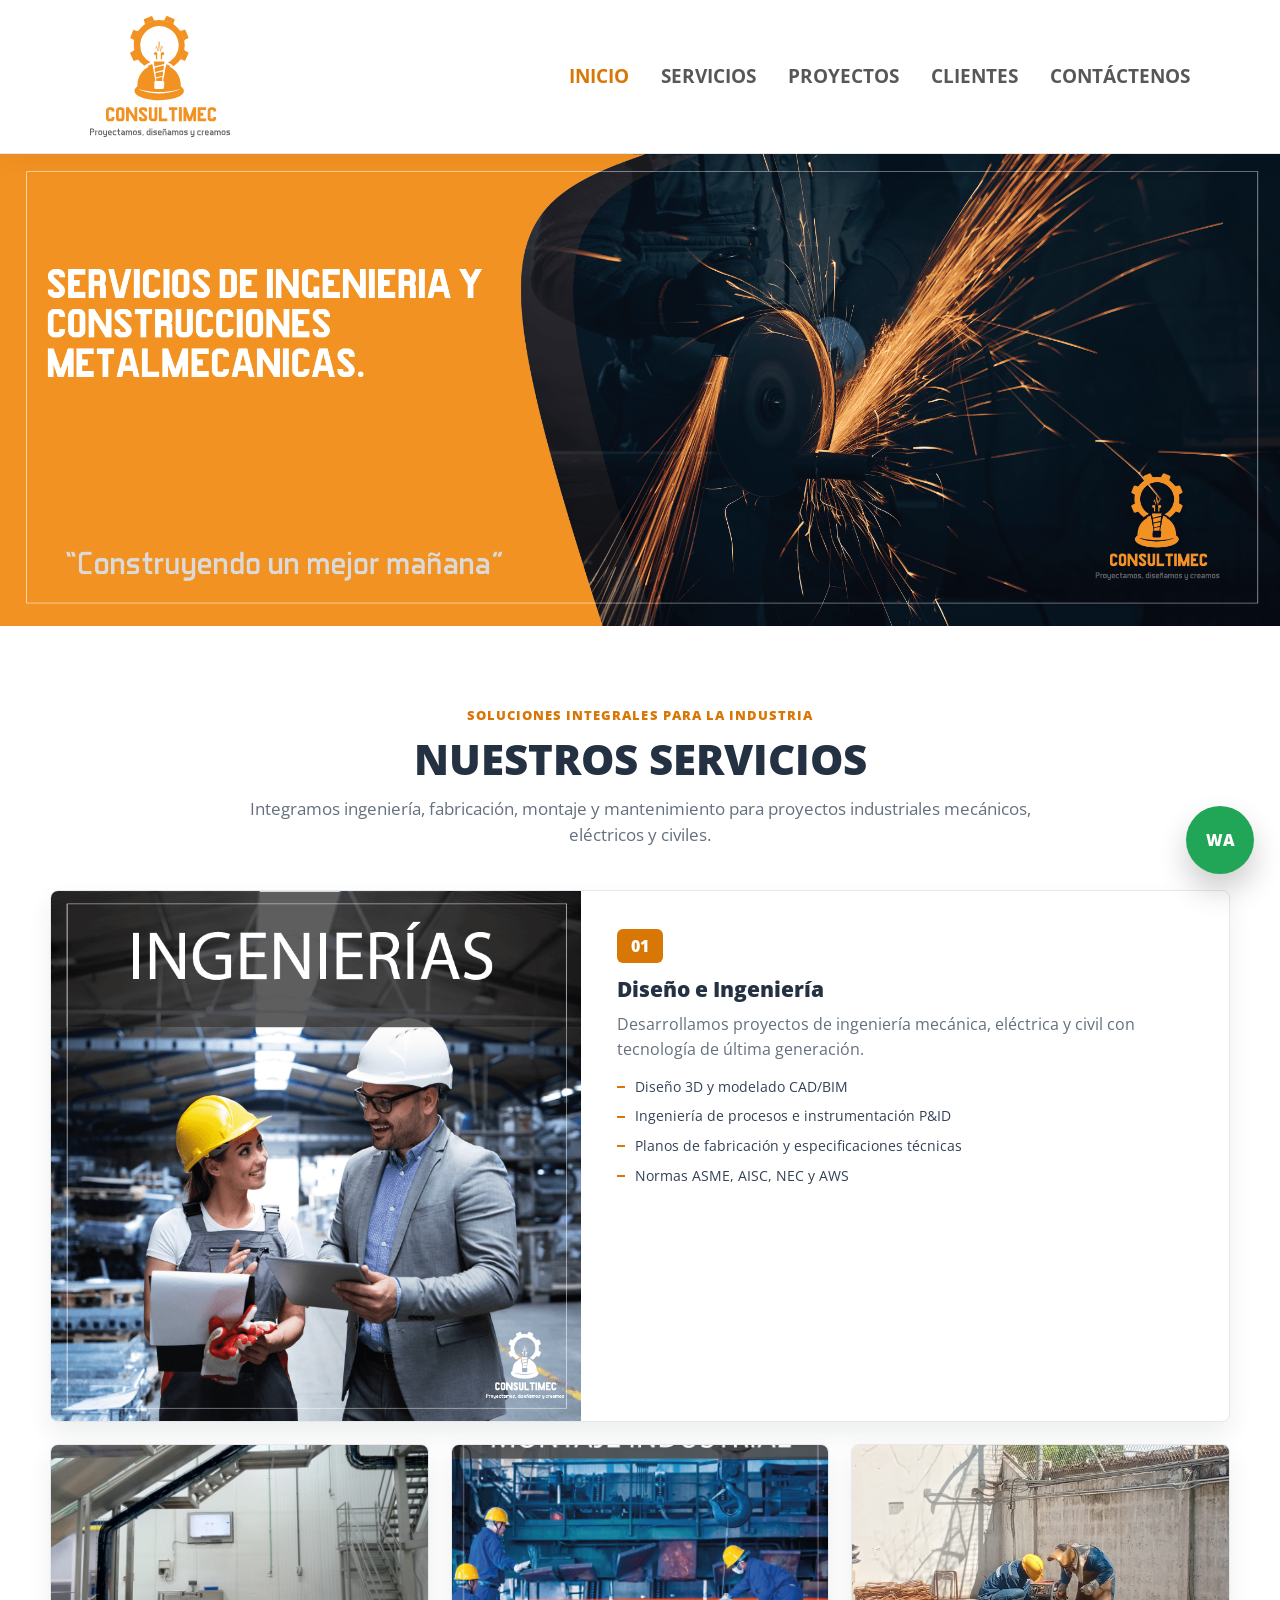
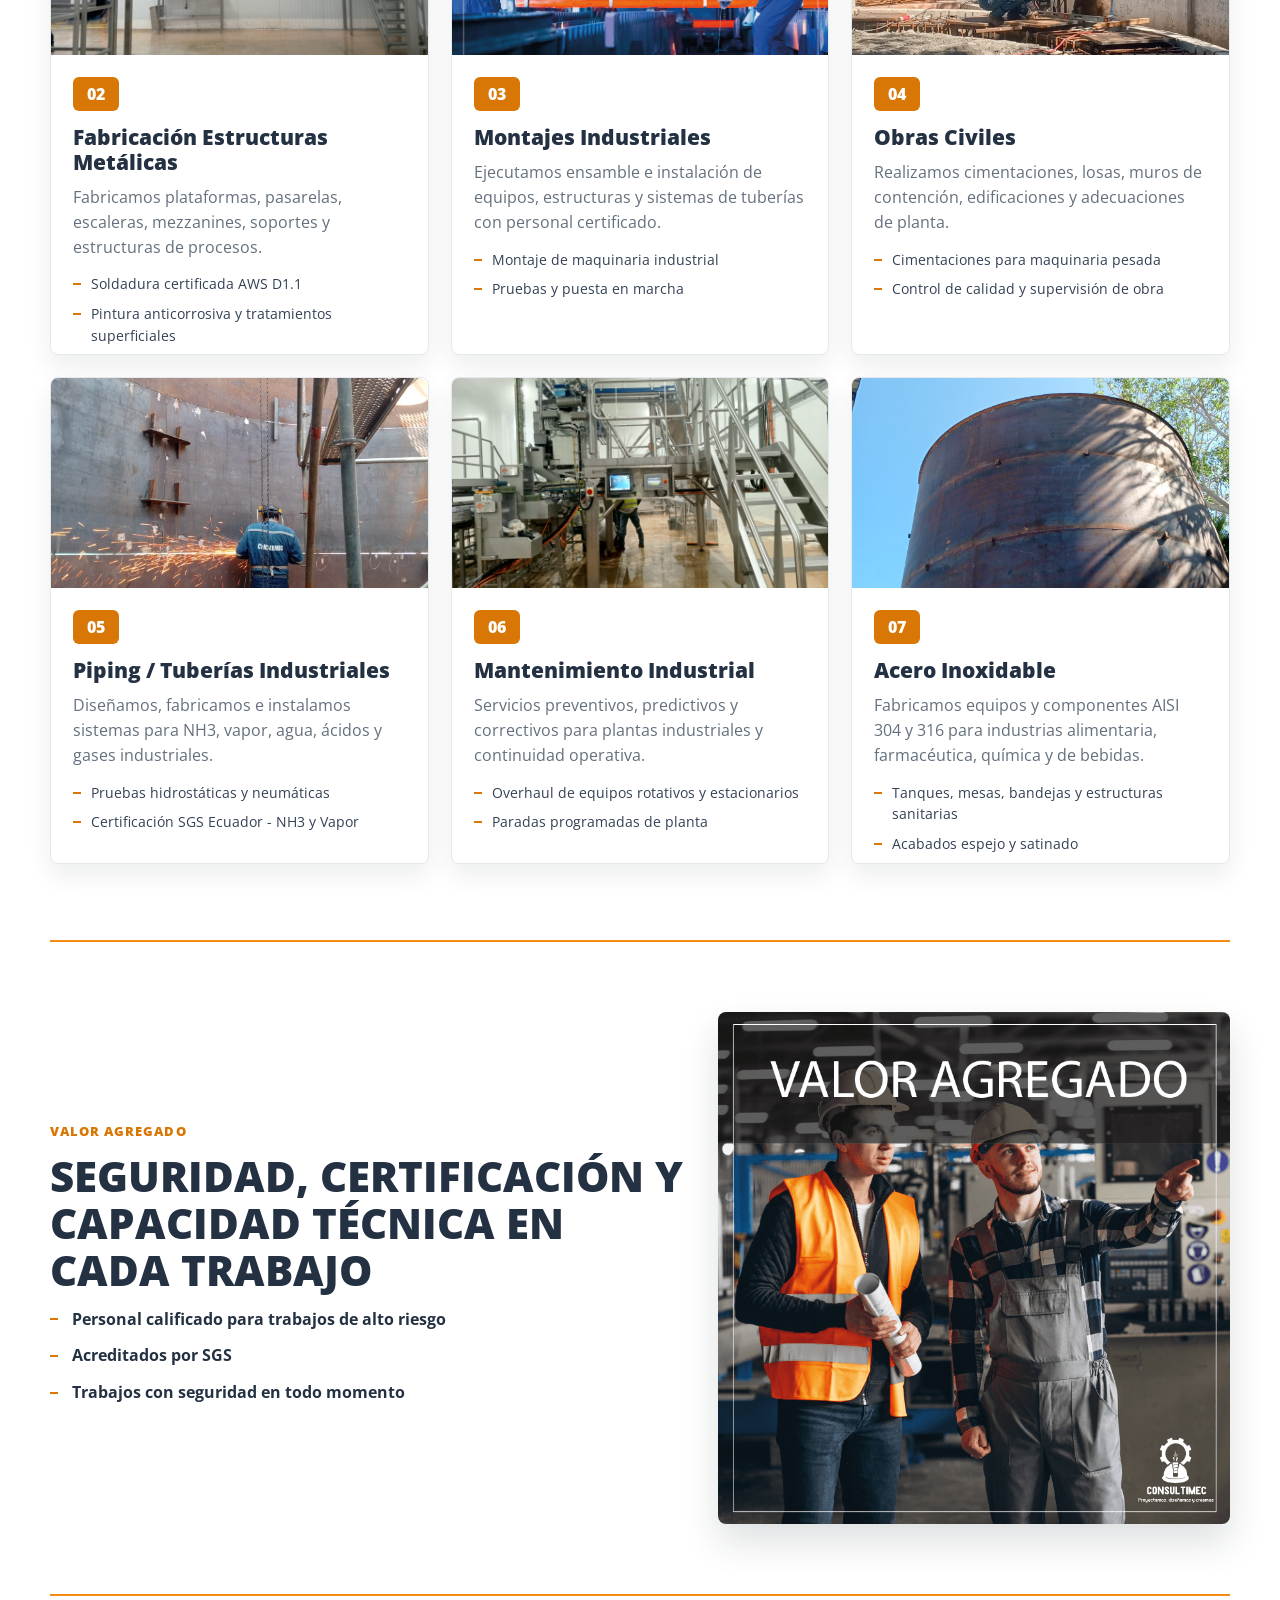
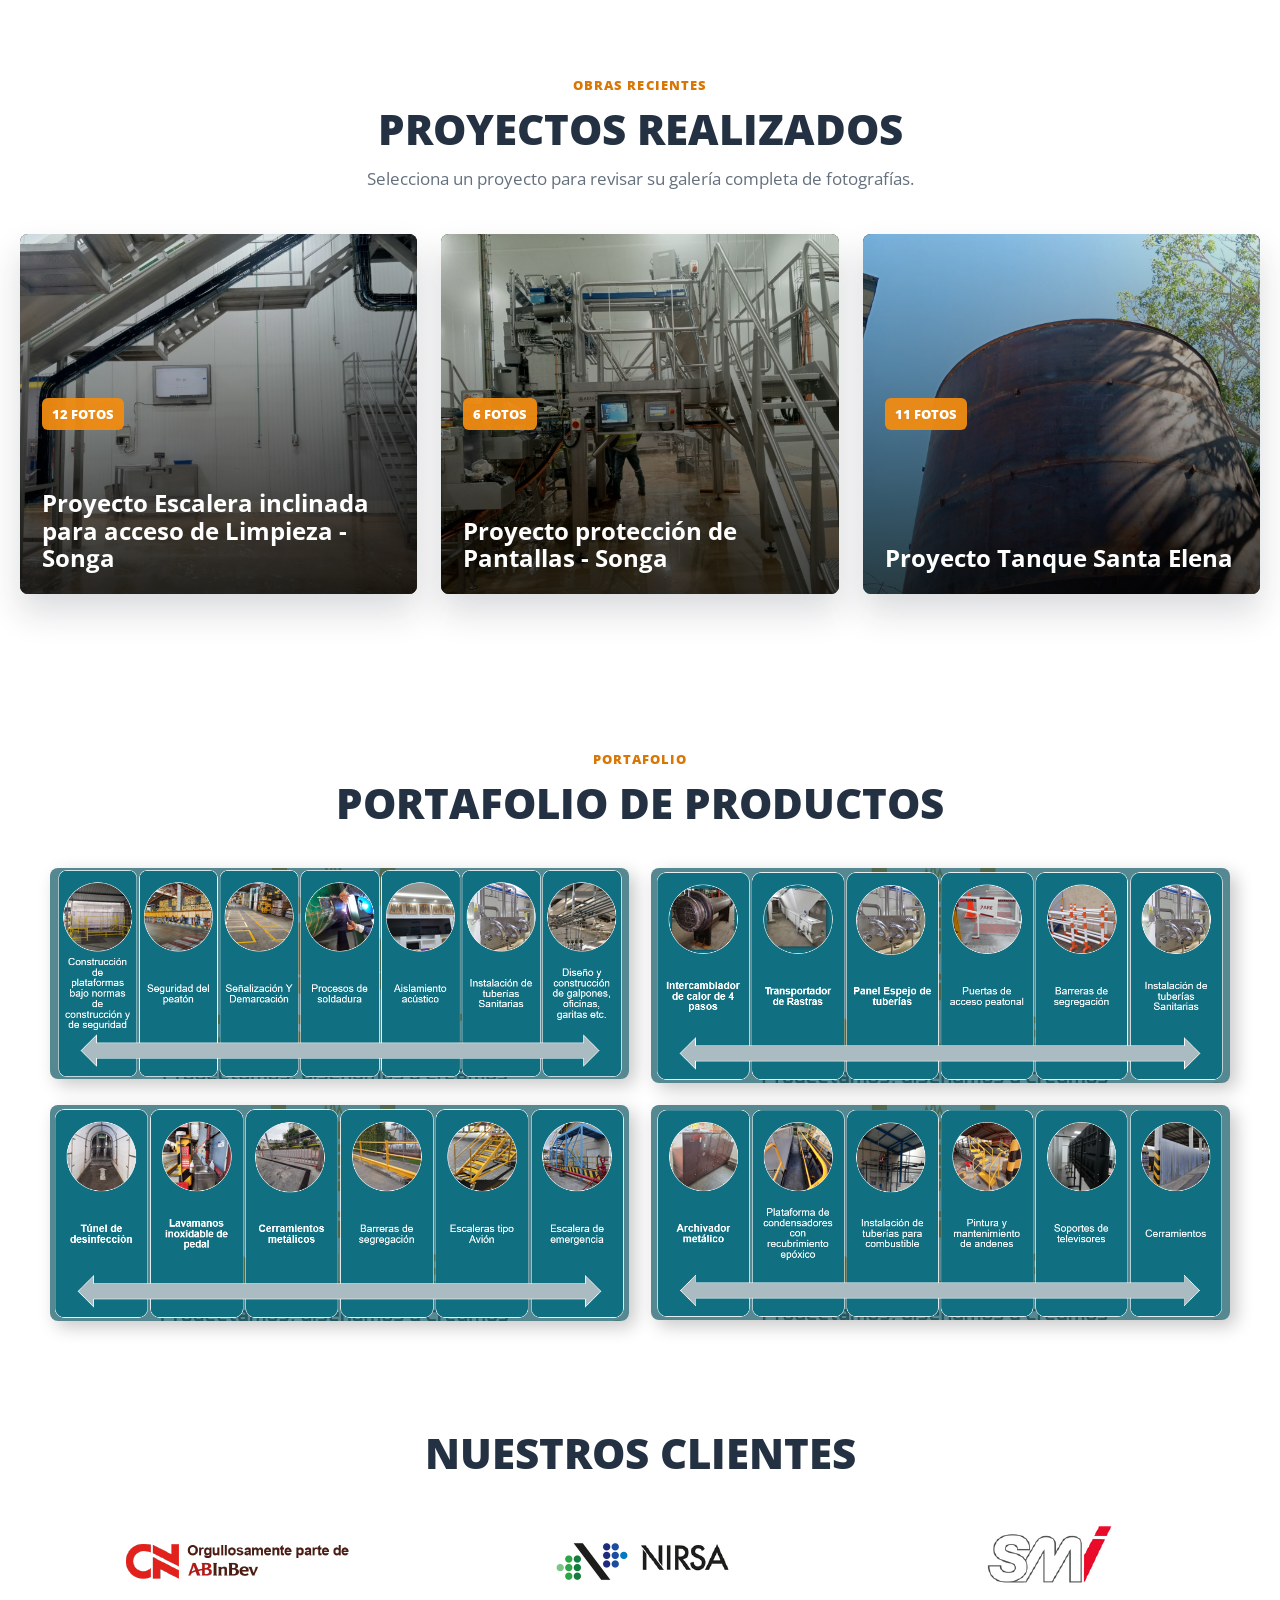
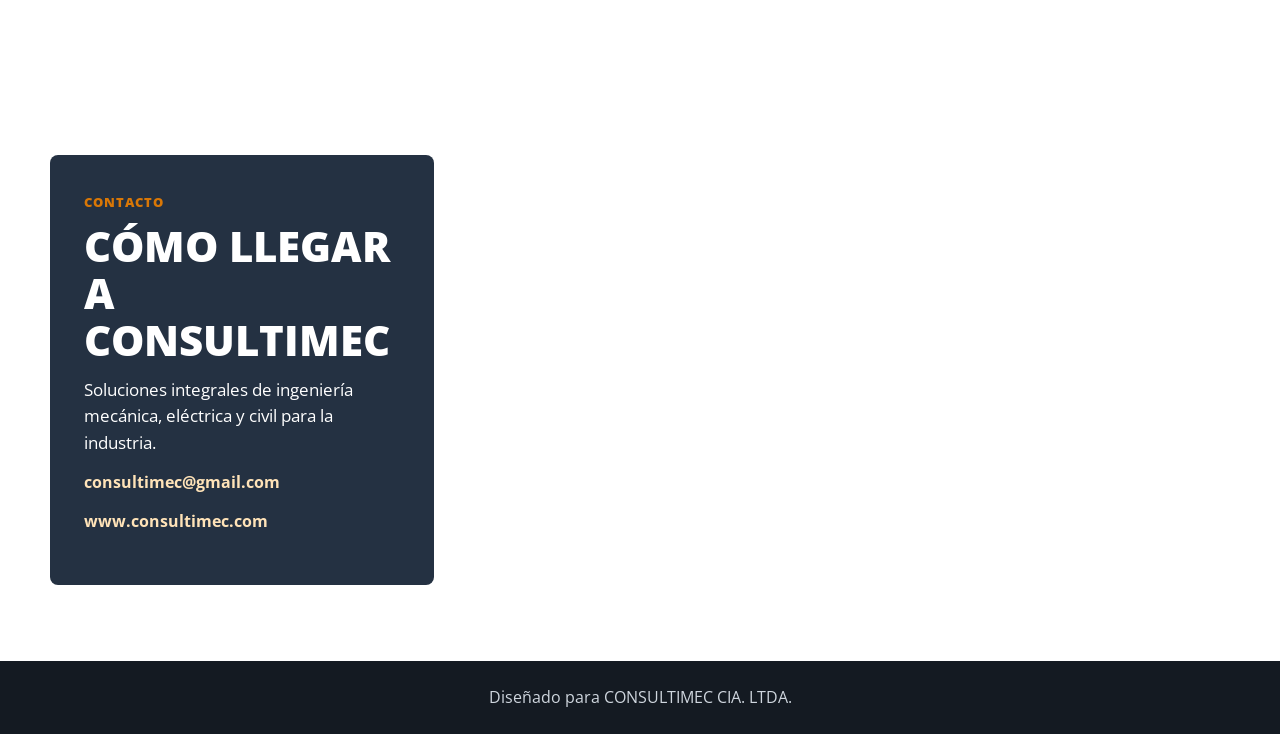
==== index.html @ 3ed25f03 "Add files via upload" ====
<!doctype html>
<html lang="es">
<head>
  <meta charset="utf-8">
  <meta name="viewport" content="width=device-width, initial-scale=1">
  <title>CONSULTIMEC | Servicios de ingeniería y construcciones metalmecánicas</title>
  <meta name="description" content="CONSULTIMEC ofrece soluciones integrales de ingeniería mecánica, eléctrica y civil para la industria.">
  <link rel="icon" href="assets/site/cropped-ISO_Mesa-de-trabajo-1-32x32.png">
  <link rel="preconnect" href="https://fonts.googleapis.com">
  <link rel="preconnect" href="https://fonts.gstatic.com" crossorigin>
  <link href="https://fonts.googleapis.com/css2?family=Open+Sans:wght@400;600;700;800&display=swap" rel="stylesheet">
  <link rel="stylesheet" href="styles.css">
</head>
<body>
  <header class="site-header">
    <a class="brand" href="#inicio" aria-label="CONSULTIMEC inicio">
      <img src="assets/site/LOGO-CONSULTIMEC.svg" alt="CONSULTIMEC">
    </a>
    <button class="menu-toggle" type="button" aria-label="Abrir menu" aria-expanded="false" aria-controls="main-menu">
      <span></span>
      <span></span>
      <span></span>
    </button>
    <nav id="main-menu" class="main-menu" aria-label="Menu principal">
      <a class="active" href="#inicio">Inicio</a>
      <a href="#servicios">Servicios</a>
      <a href="#proyectos">Proyectos</a>
      <a href="#clientes">Clientes</a>
      <a href="#contacto">Contáctenos</a>
    </nav>
  </header>

  <main id="inicio">
    <section class="hero" aria-label="Servicios de ingeniería y construcciones metalmecánicas">
      <img src="assets/site/BANNER-1-CONSULTIMEC_Mesa-de-trabajo-1-min.png" alt="Servicios de ingeniería y construcciones metalmecánicas. Construyendo un mejor mañana.">
    </section>

    <section id="servicios" class="section services-section">
      <div class="section-heading">
        <span class="eyebrow">Soluciones integrales para la industria</span>
        <h1>Nuestros servicios</h1>
        <p>Integramos ingeniería, fabricación, montaje y mantenimiento para proyectos industriales mecánicos, eléctricos y civiles.</p>
      </div>

      <div class="services-grid">
        <article class="service-card featured-service">
          <img src="assets/site/INGENIERIAS_Mesa-de-trabajo-1_Mesa-de-trabajo-1-min.png" alt="Diseño e ingeniería">
          <div>
            <span>01</span>
            <h2>Diseño e Ingeniería</h2>
            <p>Desarrollamos proyectos de ingeniería mecánica, eléctrica y civil con tecnología de última generación.</p>
            <ul>
              <li>Diseño 3D y modelado CAD/BIM</li>
              <li>Ingeniería de procesos e instrumentación P&amp;ID</li>
              <li>Planos de fabricación y especificaciones técnicas</li>
              <li>Normas ASME, AISC, NEC y AWS</li>
            </ul>
          </div>
        </article>

        <article class="service-card">
          <img src="assets/projects/proyecto-escalera-inclinada-para-acceso-de-limpieza-songa/08.jpg" alt="Fabricación de estructuras metálicas">
          <span>02</span>
          <h2>Fabricación Estructuras Metálicas</h2>
          <p>Fabricamos plataformas, pasarelas, escaleras, mezzanines, soportes y estructuras de procesos.</p>
          <ul>
            <li>Soldadura certificada AWS D1.1</li>
            <li>Pintura anticorrosiva y tratamientos superficiales</li>
          </ul>
        </article>

        <article class="service-card">
          <img src="assets/site/FABRICACION-Y-MONTAJE-INDUSTRIAL_Mesa-de-trabajo-1-min.png" alt="Montajes industriales">
          <span>03</span>
          <h2>Montajes Industriales</h2>
          <p>Ejecutamos ensamble e instalación de equipos, estructuras y sistemas de tuberías con personal certificado.</p>
          <ul>
            <li>Montaje de maquinaria industrial</li>
            <li>Pruebas y puesta en marcha</li>
          </ul>
        </article>

        <article class="service-card">
          <img src="assets/projects/proyecto-tanque-santa-elena/02.jpg" alt="Obras civiles industriales">
          <span>04</span>
          <h2>Obras Civiles</h2>
          <p>Realizamos cimentaciones, losas, muros de contención, edificaciones y adecuaciones de planta.</p>
          <ul>
            <li>Cimentaciones para maquinaria pesada</li>
            <li>Control de calidad y supervisión de obra</li>
          </ul>
        </article>

        <article class="service-card">
          <img src="assets/projects/proyecto-tanque-santa-elena/11.jpg" alt="Piping y tuberías industriales">
          <span>05</span>
          <h2>Piping / Tuberías Industriales</h2>
          <p>Diseñamos, fabricamos e instalamos sistemas para NH3, vapor, agua, ácidos y gases industriales.</p>
          <ul>
            <li>Pruebas hidrostáticas y neumáticas</li>
            <li>Certificación SGS Ecuador - NH3 y Vapor</li>
          </ul>
        </article>

        <article class="service-card">
          <img src="assets/projects/proyecto-proteccion-de-pantallas-songa/05.jpg" alt="Mantenimiento industrial">
          <span>06</span>
          <h2>Mantenimiento Industrial</h2>
          <p>Servicios preventivos, predictivos y correctivos para plantas industriales y continuidad operativa.</p>
          <ul>
            <li>Overhaul de equipos rotativos y estacionarios</li>
            <li>Paradas programadas de planta</li>
          </ul>
        </article>

        <article class="service-card">
          <img src="assets/projects/proyecto-tanque-santa-elena/10.jpg" alt="Acero inoxidable industrial">
          <span>07</span>
          <h2>Acero Inoxidable</h2>
          <p>Fabricamos equipos y componentes AISI 304 y 316 para industrias alimentaria, farmacéutica, química y de bebidas.</p>
          <ul>
            <li>Tanques, mesas, bandejas y estructuras sanitarias</li>
            <li>Acabados espejo y satinado</li>
          </ul>
        </article>
      </div>
    </section>

    <section class="value-band">
      <div class="value-copy">
        <span class="eyebrow">Valor agregado</span>
        <h2>Seguridad, certificación y capacidad técnica en cada trabajo</h2>
        <ul>
          <li>Personal calificado para trabajos de alto riesgo</li>
          <li>Acreditados por SGS</li>
          <li>Trabajos con seguridad en todo momento</li>
        </ul>
      </div>
      <img src="assets/site/VALOR-AGREGADO_Mesa-de-trabajo-1-min.png" alt="Valor agregado CONSULTIMEC">
    </section>

    <section id="proyectos" class="section projects-section">
      <div class="section-heading">
        <span class="eyebrow">Obras recientes</span>
        <h2>Proyectos realizados</h2>
        <p>Selecciona un proyecto para revisar su galería completa de fotografías.</p>
      </div>

      <div class="projects-grid">
        <button class="project-card" type="button" data-project="0">
          <img src="assets/projects/proyecto-escalera-inclinada-para-acceso-de-limpieza-songa/08.jpg" alt="Proyecto Escalera inclinada para acceso de Limpieza - Songa">
          <span>12 fotos</span>
          <strong>Proyecto Escalera inclinada para acceso de Limpieza - Songa</strong>
        </button>
        <button class="project-card" type="button" data-project="1">
          <img src="assets/projects/proyecto-proteccion-de-pantallas-songa/05.jpg" alt="Proyecto protección de Pantallas - Songa">
          <span>6 fotos</span>
          <strong>Proyecto protección de Pantallas - Songa</strong>
        </button>
        <button class="project-card" type="button" data-project="2">
          <img src="assets/projects/proyecto-tanque-santa-elena/10.jpg" alt="Proyecto Tanque Santa Elena">
          <span>11 fotos</span>
          <strong>Proyecto Tanque Santa Elena</strong>
        </button>
      </div>
    </section>

    <section class="section portfolio-section">
      <div class="section-heading">
        <span class="eyebrow">Portafolio</span>
        <h2>Portafolio de productos</h2>
      </div>
      <div class="portfolio-grid">
        <img src="assets/site/PORTAFOLIO-1.png" alt="Portafolio de productos CONSULTIMEC 1">
        <img src="assets/site/PORTAFOLIO-2.png" alt="Portafolio de productos CONSULTIMEC 2">
        <img src="assets/site/PORTAFOLIO-3.png" alt="Portafolio de productos CONSULTIMEC 3">
        <img src="assets/site/PORTAFOLIO-4.png" alt="Portafolio de productos CONSULTIMEC 4">
      </div>
    </section>

    <section id="clientes" class="section clients-section">
      <div class="section-heading">
        <h2>Nuestros clientes</h2>
      </div>
      <div class="client-logos">
        <img src="assets/site/LOGO-CN_Mesa-de-trabajo-1.png" alt="Cervecería Nacional">
        <img src="assets/site/NIRSA_Mesa-de-trabajo-1.png" alt="NIRSA">
        <img src="assets/site/SM_Mesa-de-trabajo-1.png" alt="SMI">
      </div>
    </section>

    <section id="contacto" class="section contact-section">
      <div class="contact-copy">
        <span class="eyebrow">Contacto</span>
        <h2>Cómo llegar a CONSULTIMEC</h2>
        <p>Soluciones integrales de ingeniería mecánica, eléctrica y civil para la industria.</p>
        <a class="contact-link" href="mailto:consultimec@gmail.com">consultimec@gmail.com</a>
        <a class="contact-link" href="https://www.consultimec.com/">www.consultimec.com</a>
      </div>
      <iframe title="Ubicación de Consultimec" src="https://www.google.com/maps/embed?pb=!1m18!1m12!1m3!1d3987.054519571771!2d-79.60338318547431!3d-2.1327478377361855!2m3!1f0!2f0!3f0!3m2!1i1024!2i768!4f13.1!3m3!1m2!1s0x902d47a11564642d%3A0xa283aa83a86d9e23!2sConsultimec%20Cia.%20Ltda.!5e0!3m2!1ses-419!2sec!4v1624473456825!5m2!1ses-419!2sec" loading="lazy" referrerpolicy="no-referrer-when-downgrade"></iframe>
    </section>
  </main>

  <footer class="site-footer">
    <p>Diseñado para CONSULTIMEC CIA. LTDA.</p>
  </footer>

  <a class="whatsapp" href="https://wa.me/" aria-label="Contactar por WhatsApp">WA</a>

  <dialog class="gallery-dialog" aria-label="Galería de proyecto">
    <button class="dialog-close" type="button" aria-label="Cerrar galería">Cerrar</button>
    <div class="dialog-body">
      <div class="gallery-main">
        <button class="gallery-nav prev" type="button" aria-label="Foto anterior">Anterior</button>
        <img id="gallery-image" src="" alt="">
        <button class="gallery-nav next" type="button" aria-label="Foto siguiente">Siguiente</button>
      </div>
      <div class="gallery-info">
        <h2 id="gallery-title"></h2>
        <p id="gallery-count"></p>
        <div id="gallery-thumbs" class="gallery-thumbs"></div>
      </div>
    </div>
  </dialog>

  <script src="script.js"></script>
</body>
</html>
---- styles.css ----
:root {
  --orange: #f28c12;
  --orange-dark: #d97706;
  --ink: #17202a;
  --muted: #64707d;
  --line: #e6e8eb;
  --soft: #f6f7f8;
  --green: #20855a;
  --white: #ffffff;
}

* {
  box-sizing: border-box;
}

html {
  scroll-behavior: smooth;
}

body {
  margin: 0;
  color: var(--ink);
  background: var(--white);
  font-family: "Open Sans", Arial, sans-serif;
  line-height: 1.55;
  overflow-x: hidden;
}

img {
  display: block;
  max-width: 100%;
}

a {
  color: inherit;
  text-decoration: none;
}

button {
  font: inherit;
}

.site-header {
  position: sticky;
  top: 0;
  z-index: 20;
  display: flex;
  align-items: center;
  justify-content: space-between;
  gap: 28px;
  min-height: 132px;
  padding: 16px clamp(20px, 7vw, 150px);
  background: rgba(255, 255, 255, 0.96);
  border-bottom: 1px solid var(--line);
  box-shadow: 0 8px 24px rgba(23, 32, 42, 0.04);
}

.brand img {
  width: 140px;
}

.main-menu {
  display: flex;
  align-items: center;
  gap: clamp(18px, 2.5vw, 42px);
  color: rgba(0, 0, 0, 0.66);
  font-size: 19px;
  font-weight: 700;
  text-transform: uppercase;
}

.main-menu a {
  white-space: nowrap;
  transition: color 160ms ease;
}

.main-menu a:hover,
.main-menu a.active {
  color: var(--orange-dark);
}

.menu-toggle {
  display: none;
  align-items: center;
  justify-content: center;
  gap: 4px;
  width: 44px;
  height: 40px;
  border: 1px solid var(--line);
  background: var(--white);
  color: var(--ink);
  padding: 0;
  border-radius: 6px;
}

.menu-toggle span {
  display: block;
  width: 20px;
  height: 2px;
  background: var(--ink);
}

.menu-toggle {
  flex-direction: column;
}

.hero {
  width: 100%;
  background: var(--orange);
}

.hero img {
  width: 100%;
  min-height: 360px;
  object-fit: cover;
  object-position: center;
}

.section {
  width: min(1180px, calc(100% - 40px));
  margin: 0 auto;
  padding: 76px 0;
}

.section-heading {
  max-width: 820px;
  margin: 0 auto 42px;
  text-align: center;
}

.eyebrow {
  display: inline-block;
  max-width: 100%;
  margin-bottom: 10px;
  color: var(--orange-dark);
  font-size: 13px;
  font-weight: 800;
  letter-spacing: 0.08em;
  text-transform: uppercase;
}

h1,
h2,
h3,
p {
  margin-top: 0;
}

h1,
.section-heading h2,
.value-copy h2,
.contact-copy h2 {
  margin-bottom: 14px;
  color: #243142;
  font-size: clamp(30px, 4vw, 42px);
  line-height: 1.12;
  font-weight: 800;
  text-transform: uppercase;
}

.section-heading p,
.contact-copy p {
  margin-bottom: 0;
  color: var(--muted);
  font-size: 17px;
}

.services-grid {
  display: grid;
  grid-template-columns: repeat(3, minmax(0, 1fr));
  gap: 22px;
}

.service-card {
  overflow: hidden;
  min-height: 100%;
  background: var(--white);
  border: 1px solid var(--line);
  border-radius: 8px;
  box-shadow: 0 12px 24px rgba(23, 32, 42, 0.08);
}

.service-card img {
  width: 100%;
  height: 210px;
  object-fit: cover;
}

.service-card > span,
.featured-service span {
  display: inline-flex;
  align-items: center;
  justify-content: center;
  width: 46px;
  height: 34px;
  margin: 22px 22px 0;
  color: var(--white);
  background: var(--orange-dark);
  border-radius: 6px;
  font-weight: 800;
}

.service-card h2 {
  margin: 14px 22px 10px;
  color: #243142;
  font-size: 21px;
  line-height: 1.18;
  font-weight: 800;
}

.service-card p {
  margin: 0 22px 14px;
  color: var(--muted);
}

.service-card ul,
.value-copy ul {
  margin: 0;
  padding: 0;
  list-style: none;
}

.service-card li {
  position: relative;
  margin: 0 22px 8px;
  padding-left: 18px;
  color: #334155;
  font-size: 14px;
}

.service-card li::before,
.value-copy li::before {
  content: "";
  position: absolute;
  left: 0;
  top: 0.72em;
  width: 8px;
  height: 2px;
  background: var(--orange-dark);
}

.featured-service {
  grid-column: span 3;
  display: grid;
  grid-template-columns: 0.9fr 1.1fr;
  align-items: stretch;
}

.featured-service img {
  height: 100%;
  min-height: 360px;
}

.featured-service div {
  padding: 16px 14px 22px;
}

.value-band {
  display: grid;
  grid-template-columns: minmax(0, 0.9fr) minmax(320px, 0.72fr);
  gap: 28px;
  align-items: center;
  width: min(1180px, calc(100% - 40px));
  margin: 0 auto;
  padding: 70px 0;
  border-top: 2px solid var(--orange);
  border-bottom: 2px solid var(--orange);
}

.value-copy {
  padding: 28px 0;
}

.value-copy li {
  position: relative;
  margin-bottom: 12px;
  padding-left: 22px;
  color: #243142;
  font-weight: 700;
}

.value-band img {
  border-radius: 8px;
  box-shadow: 0 18px 36px rgba(23, 32, 42, 0.14);
}

.projects-section {
  width: min(1240px, calc(100% - 40px));
}

.projects-grid {
  display: grid;
  grid-template-columns: repeat(3, minmax(0, 1fr));
  gap: 24px;
}

.project-card {
  position: relative;
  overflow: hidden;
  min-height: 360px;
  padding: 0;
  border: 0;
  border-radius: 8px;
  background: #111827;
  color: var(--white);
  cursor: pointer;
  text-align: left;
  box-shadow: 0 18px 34px rgba(23, 32, 42, 0.16);
}

.project-card img {
  position: absolute;
  inset: 0;
  width: 100%;
  height: 100%;
  object-fit: cover;
  transition: transform 220ms ease;
}

.project-card::after {
  content: "";
  position: absolute;
  inset: 0;
  background: linear-gradient(180deg, rgba(0, 0, 0, 0.1), rgba(0, 0, 0, 0.75));
}

.project-card span,
.project-card strong {
  position: relative;
  z-index: 1;
  display: block;
}

.project-card span {
  width: max-content;
  margin: 22px;
  padding: 6px 10px;
  background: rgba(242, 140, 18, 0.94);
  border-radius: 6px;
  font-size: 13px;
  font-weight: 800;
  text-transform: uppercase;
}

.project-card strong {
  position: absolute;
  right: 22px;
  bottom: 22px;
  left: 22px;
  font-size: 24px;
  line-height: 1.16;
}

.project-card:hover img {
  transform: scale(1.04);
}

.portfolio-grid {
  display: grid;
  grid-template-columns: repeat(2, minmax(0, 1fr));
  gap: 22px;
}

.portfolio-grid img {
  width: 100%;
  border-radius: 8px;
  box-shadow: 6px 6px 18px rgba(0, 0, 0, 0.22);
}

.clients-section {
  padding-top: 32px;
}

.client-logos {
  display: grid;
  grid-template-columns: repeat(3, minmax(0, 1fr));
  gap: 28px;
  align-items: center;
}

.client-logos img {
  max-height: 86px;
  margin: 0 auto;
  object-fit: contain;
}

.contact-section {
  display: grid;
  grid-template-columns: minmax(280px, 0.5fr) minmax(0, 1fr);
  gap: 28px;
  align-items: stretch;
}

.contact-copy {
  padding: 34px;
  color: var(--white);
  background: #243142;
  border-radius: 8px;
}

.contact-copy h2,
.contact-copy p {
  color: var(--white);
}

.contact-link {
  display: block;
  margin-top: 14px;
  color: #ffe3b8;
  font-weight: 700;
}

.contact-section iframe {
  width: 100%;
  min-height: 430px;
  border: 0;
  border-radius: 8px;
}

.site-footer {
  padding: 24px 20px;
  color: #cfd6de;
  background: #141a22;
  text-align: center;
}

.site-footer p {
  margin: 0;
}

.whatsapp {
  position: fixed;
  right: 26px;
  bottom: 26px;
  z-index: 18;
  display: grid;
  place-items: center;
  width: 68px;
  height: 68px;
  color: var(--white);
  background: #21a657;
  border-radius: 50%;
  box-shadow: 0 16px 30px rgba(0, 0, 0, 0.2);
  font-weight: 800;
}

.gallery-dialog {
  width: min(1120px, calc(100% - 32px));
  max-height: calc(100% - 32px);
  padding: 0;
  border: 0;
  border-radius: 8px;
  background: var(--white);
  box-shadow: 0 30px 80px rgba(0, 0, 0, 0.45);
}

.gallery-dialog::backdrop {
  background: rgba(14, 20, 28, 0.78);
}

.dialog-close {
  position: absolute;
  top: 14px;
  right: 14px;
  z-index: 3;
  border: 0;
  border-radius: 6px;
  padding: 9px 12px;
  background: rgba(255, 255, 255, 0.92);
  color: var(--ink);
  cursor: pointer;
  font-weight: 800;
}

.dialog-body {
  display: grid;
  grid-template-columns: minmax(0, 1fr) 300px;
  min-height: 640px;
}

.gallery-main {
  position: relative;
  display: grid;
  place-items: center;
  background: #0d1218;
}

.gallery-main img {
  max-height: 78vh;
  width: 100%;
  object-fit: contain;
}

.gallery-nav {
  position: absolute;
  top: 50%;
  transform: translateY(-50%);
  z-index: 2;
  border: 0;
  border-radius: 6px;
  padding: 10px 12px;
  background: rgba(255, 255, 255, 0.9);
  color: var(--ink);
  cursor: pointer;
  font-weight: 800;
}

.gallery-nav.prev {
  left: 14px;
}

.gallery-nav.next {
  right: 14px;
}

.gallery-info {
  overflow: auto;
  padding: 30px 22px;
}

.gallery-info h2 {
  margin-bottom: 8px;
  color: #243142;
  font-size: 24px;
  line-height: 1.18;
}

.gallery-info p {
  color: var(--muted);
  font-weight: 700;
}

.gallery-thumbs {
  display: grid;
  grid-template-columns: repeat(3, 1fr);
  gap: 8px;
}

.gallery-thumbs button {
  overflow: hidden;
  padding: 0;
  border: 2px solid transparent;
  border-radius: 6px;
  background: transparent;
  cursor: pointer;
}

.gallery-thumbs button.active {
  border-color: var(--orange-dark);
}

.gallery-thumbs img {
  width: 100%;
  aspect-ratio: 1;
  object-fit: cover;
}

@media (max-width: 980px) {
  .site-header {
    min-height: auto;
    padding: 14px 20px;
  }

  .brand img {
    width: 112px;
  }

  .menu-toggle {
    display: inline-flex;
  }

  .main-menu {
    position: absolute;
    top: 100%;
    right: 20px;
    left: 20px;
    display: none;
    flex-direction: column;
    align-items: stretch;
    gap: 0;
    padding: 10px;
    background: var(--white);
    border: 1px solid var(--line);
    border-radius: 8px;
    box-shadow: 0 18px 34px rgba(23, 32, 42, 0.14);
  }

  .main-menu.open {
    display: flex;
  }

  .main-menu a {
    padding: 12px;
  }

  .hero img {
    min-height: 280px;
  }

  .services-grid,
  .projects-grid,
  .portfolio-grid,
  .contact-section,
  .value-band,
  .dialog-body {
    grid-template-columns: 1fr;
  }

  .featured-service {
    grid-column: span 1;
    grid-template-columns: 1fr;
  }

  .featured-service img {
    min-height: 250px;
  }

  .dialog-body {
    min-height: 0;
  }
}

@media (max-width: 640px) {
  .section {
    width: min(100% - 28px, 1180px);
    padding: 52px 0;
  }

  .hero img {
    min-height: 220px;
    object-position: left center;
  }

  .eyebrow {
    font-size: 12px;
    line-height: 1.35;
    letter-spacing: 0.04em;
  }

  h1,
  .section-heading h2,
  .value-copy h2,
  .contact-copy h2 {
    font-size: 27px;
    overflow-wrap: break-word;
  }

  .section-heading p,
  .contact-copy p {
    font-size: 16px;
  }

  .services-grid {
    gap: 18px;
  }

  .project-card {
    min-height: 310px;
  }

  .client-logos {
    grid-template-columns: 1fr;
  }

  .gallery-info {
    padding: 22px 16px;
  }

  .gallery-thumbs {
    grid-template-columns: repeat(4, 1fr);
  }

  .whatsapp {
    width: 58px;
    height: 58px;
    right: 18px;
    bottom: 18px;
  }
}
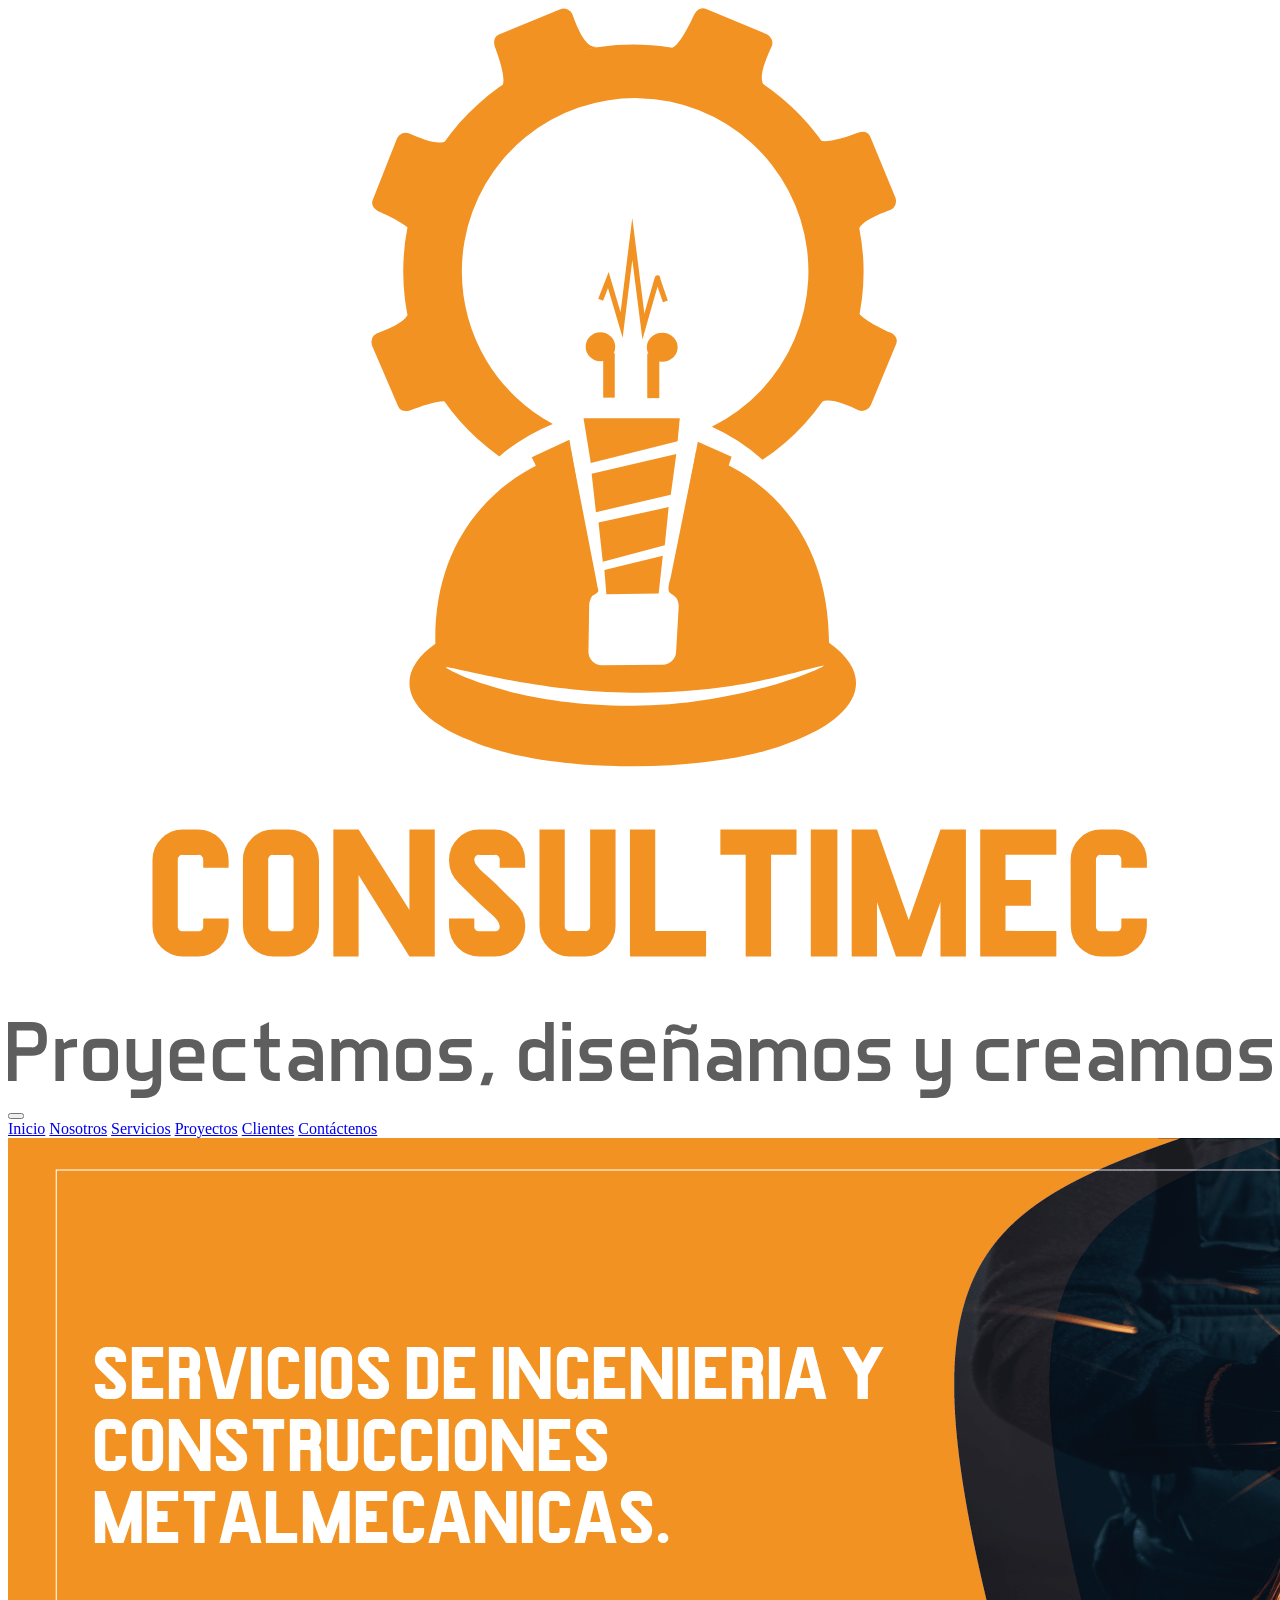
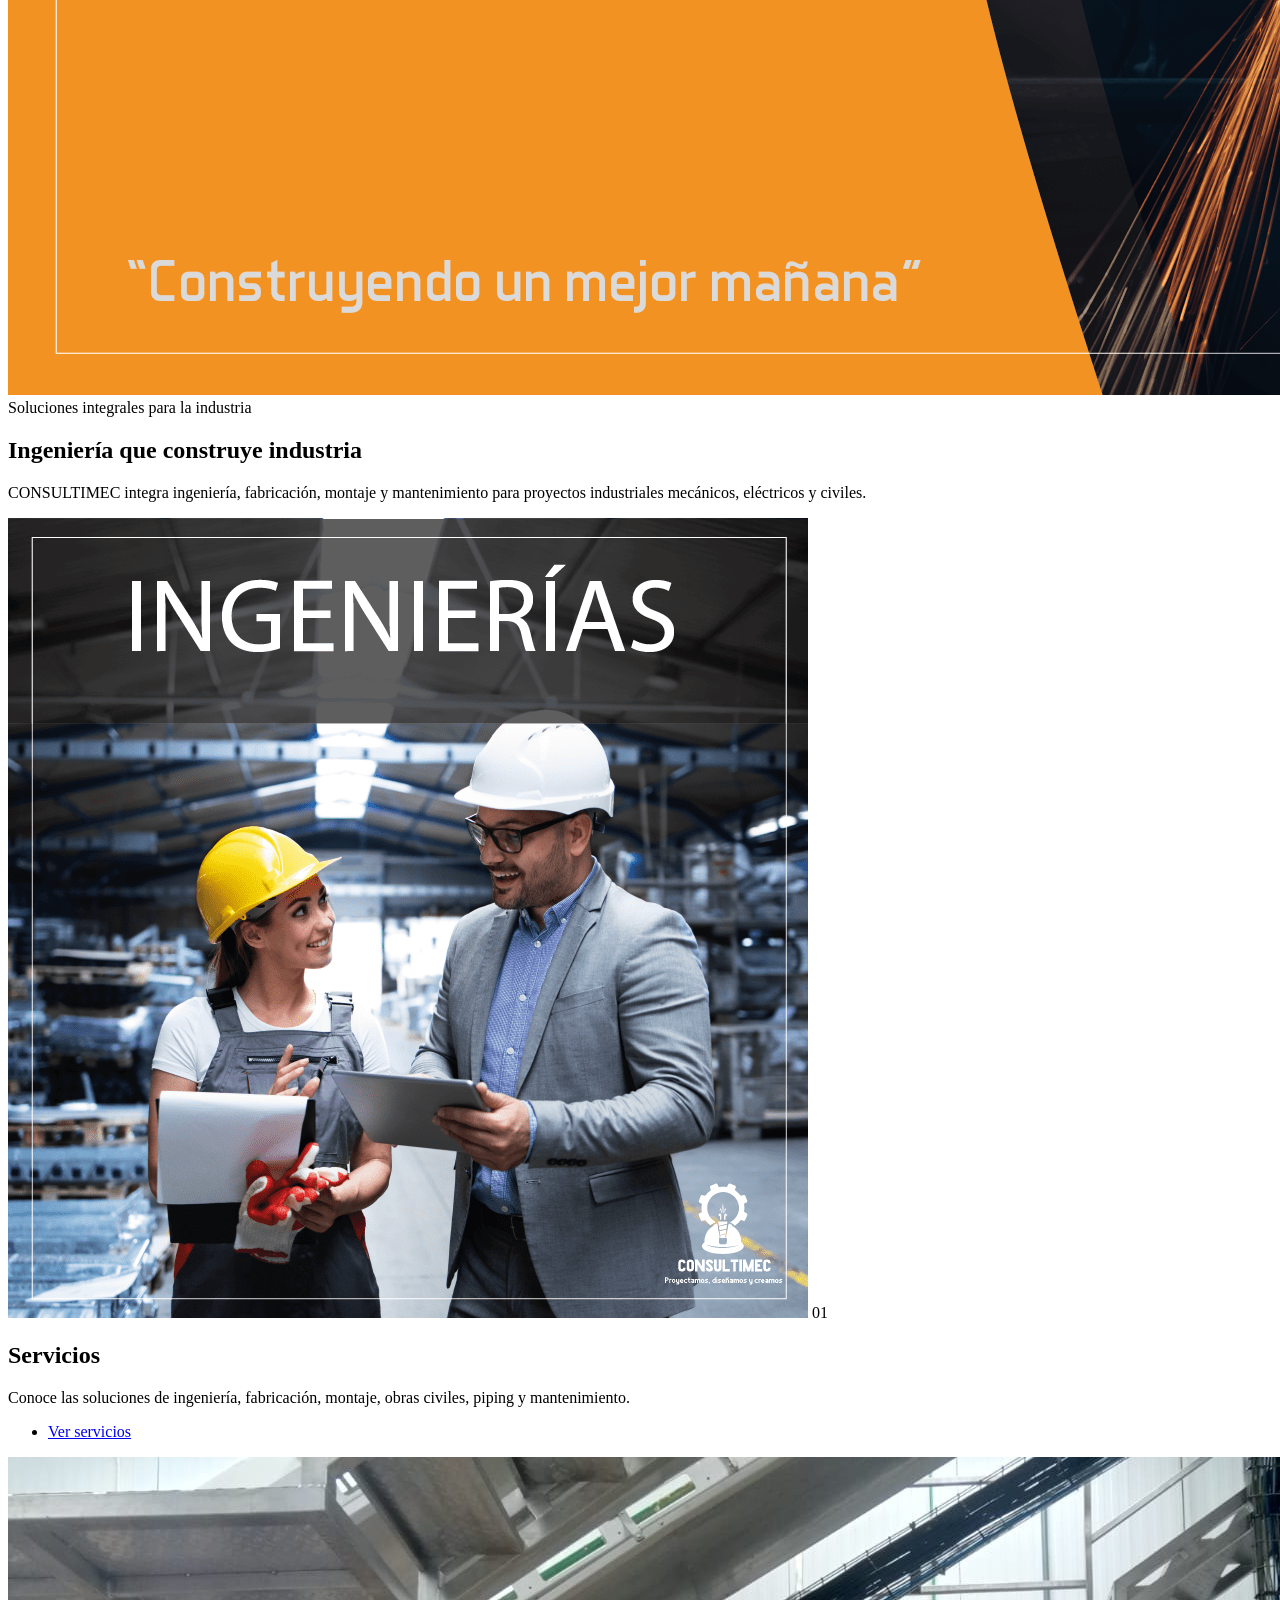
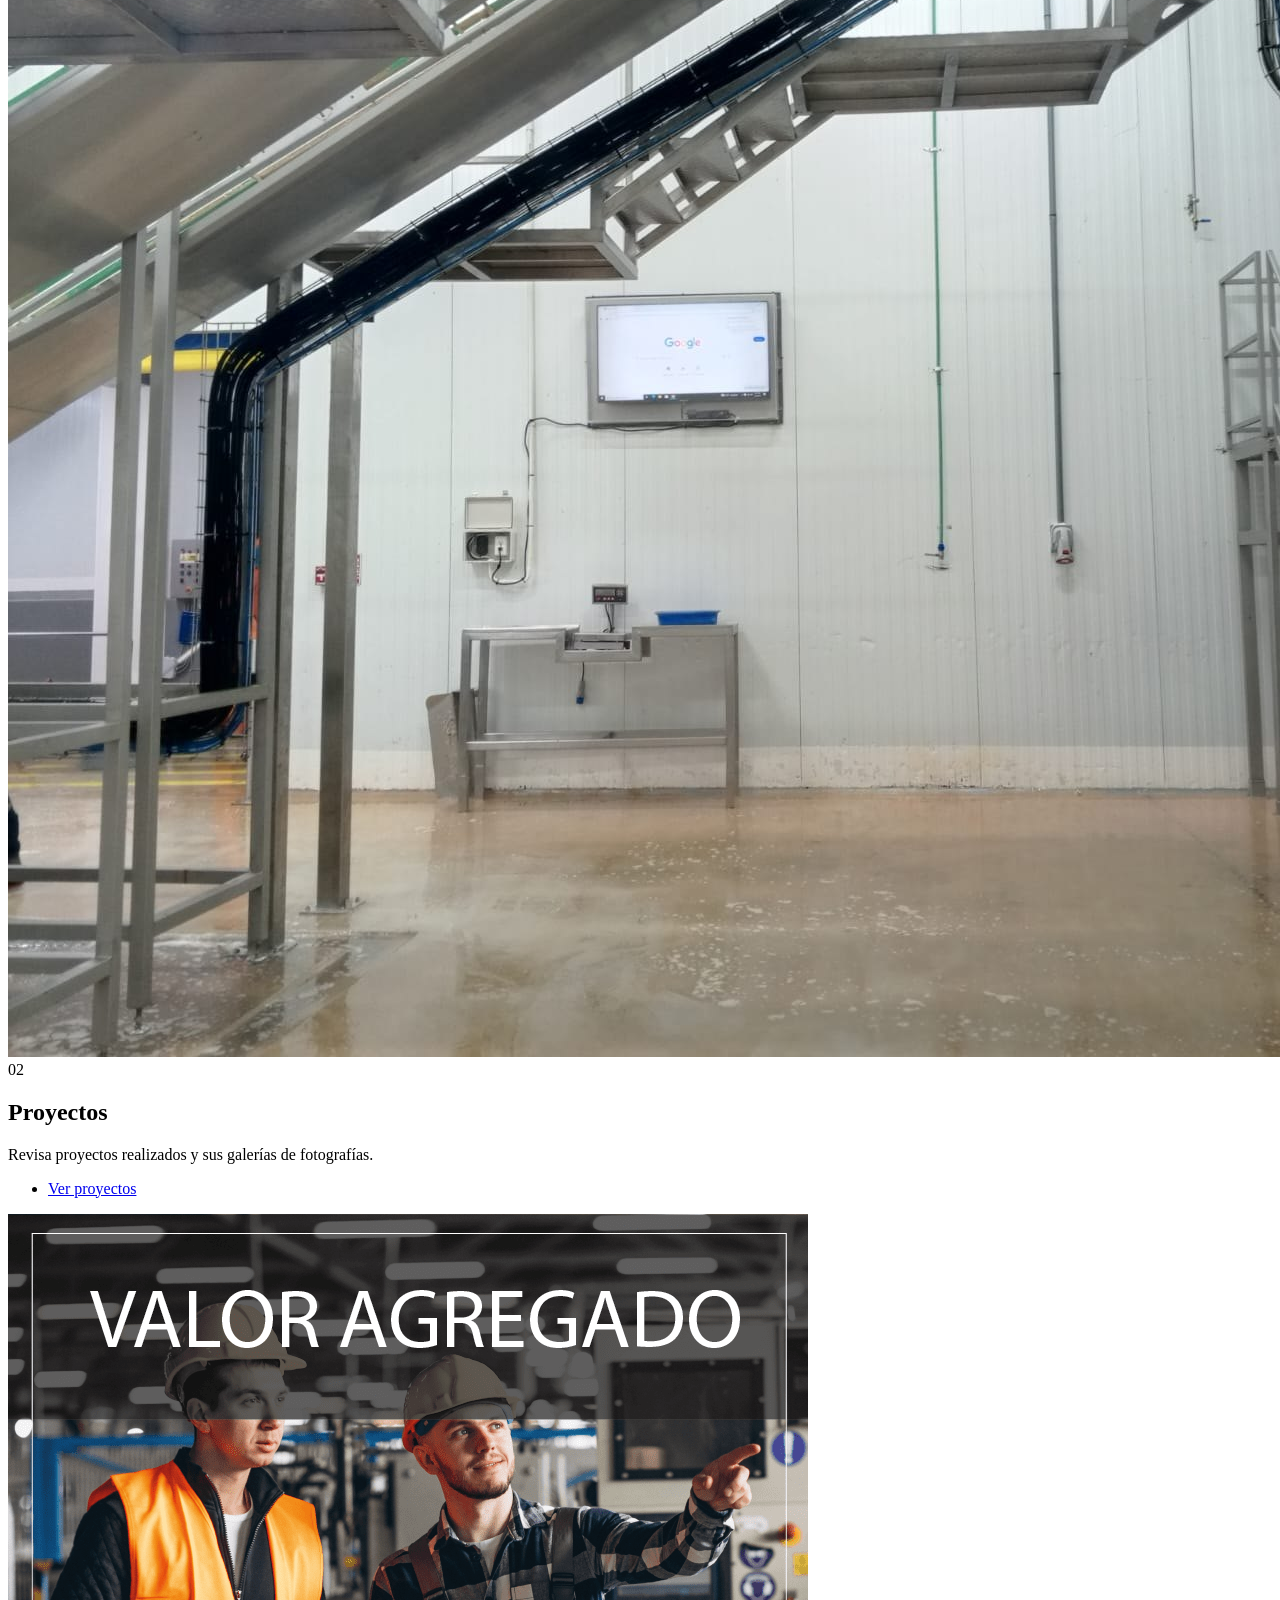
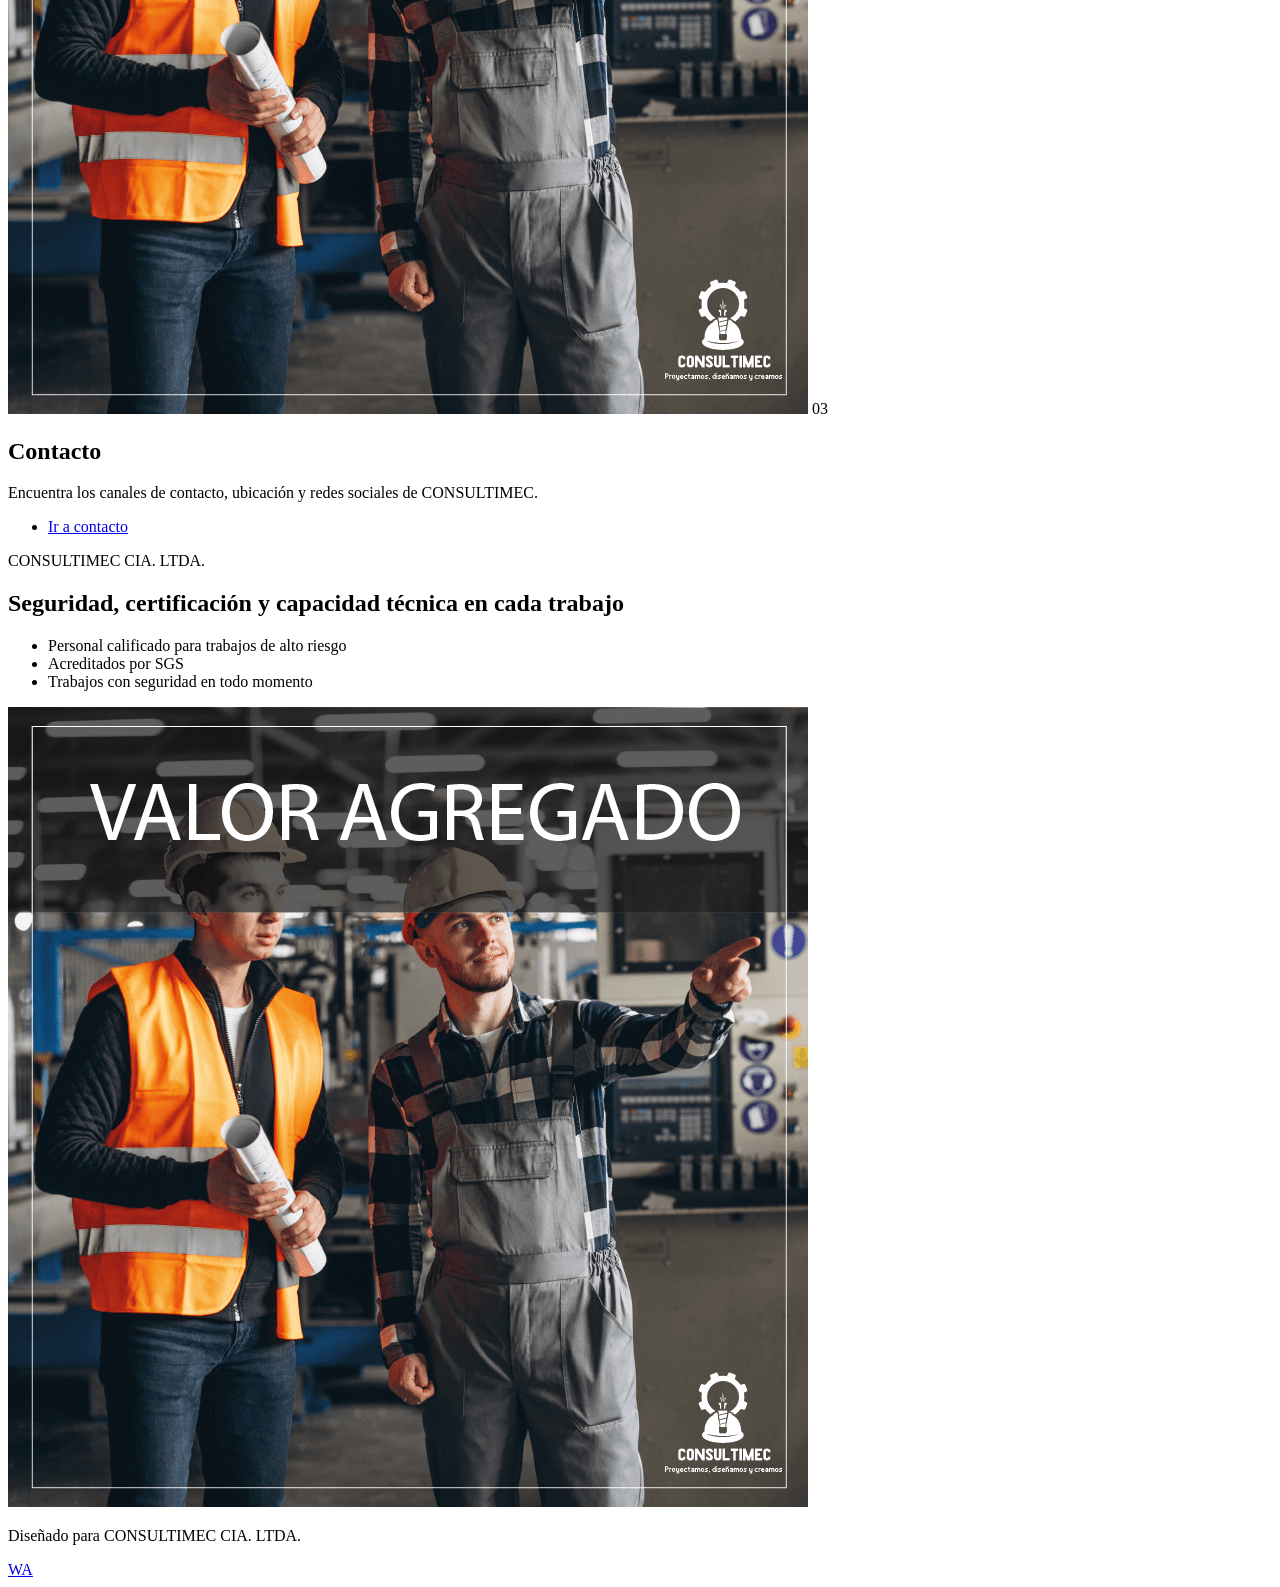
==== commit c943a6b7: "Update index.html" ====
--- a/index.html
+++ b/index.html
@@ -3,124 +3,76 @@
 <head>
   <meta charset="utf-8">
   <meta name="viewport" content="width=device-width, initial-scale=1">
-  <title>CONSULTIMEC | Servicios de ingeniería y construcciones metalmecánicas</title>
+  <title>CONSULTIMEC | Ingeniería y construcciones metalmecánicas</title>
   <meta name="description" content="CONSULTIMEC ofrece soluciones integrales de ingeniería mecánica, eléctrica y civil para la industria.">
   <link rel="icon" href="assets/site/cropped-ISO_Mesa-de-trabajo-1-32x32.png">
   <link rel="preconnect" href="https://fonts.googleapis.com">
   <link rel="preconnect" href="https://fonts.gstatic.com" crossorigin>
   <link href="https://fonts.googleapis.com/css2?family=Open+Sans:wght@400;600;700;800&display=swap" rel="stylesheet">
-  <link rel="stylesheet" href="styles.css">
+  <link rel="stylesheet" href="estilos.css">
 </head>
 <body>
   <header class="site-header">
-    <a class="brand" href="#inicio" aria-label="CONSULTIMEC inicio">
+    <a class="brand" href="índice.html" aria-label="CONSULTIMEC inicio">
       <img src="assets/site/LOGO-CONSULTIMEC.svg" alt="CONSULTIMEC">
     </a>
-    <button class="menu-toggle" type="button" aria-label="Abrir menu" aria-expanded="false" aria-controls="main-menu">
+
+    <button class="menu-toggle" type="button" aria-label="Abrir menú" aria-expanded="false" aria-controls="main-menu">
       <span></span>
       <span></span>
       <span></span>
     </button>
-    <nav id="main-menu" class="main-menu" aria-label="Menu principal">
-      <a class="active" href="#inicio">Inicio</a>
-      <a href="#servicios">Servicios</a>
-      <a href="#proyectos">Proyectos</a>
-      <a href="#clientes">Clientes</a>
-      <a href="#contacto">Contáctenos</a>
+
+    <nav id="main-menu" class="main-menu" aria-label="Menú principal">
+      <a class="active" href="índice.html">Inicio</a>
+      <a href="nosotros.html">Nosotros</a>
+      <a href="servicios.html">Servicios</a>
+      <a href="proyectos.html">Proyectos</a>
+      <a href="clientes.html">Clientes</a>
+      <a href="contacto.html">Contáctenos</a>
     </nav>
   </header>
 
-  <main id="inicio">
+  <main>
     <section class="hero" aria-label="Servicios de ingeniería y construcciones metalmecánicas">
       <img src="assets/site/BANNER-1-CONSULTIMEC_Mesa-de-trabajo-1-min.png" alt="Servicios de ingeniería y construcciones metalmecánicas. Construyendo un mejor mañana.">
     </section>
 
-    <section id="servicios" class="section services-section">
+    <section class="section">
       <div class="section-heading">
         <span class="eyebrow">Soluciones integrales para la industria</span>
-        <h1>Nuestros servicios</h1>
-        <p>Integramos ingeniería, fabricación, montaje y mantenimiento para proyectos industriales mecánicos, eléctricos y civiles.</p>
+        <h1>Ingeniería que construye industria</h1>
+        <p>CONSULTIMEC integra ingeniería, fabricación, montaje y mantenimiento para proyectos industriales mecánicos, eléctricos y civiles.</p>
       </div>
 
       <div class="services-grid">
-        <article class="service-card featured-service">
-          <img src="assets/site/INGENIERIAS_Mesa-de-trabajo-1_Mesa-de-trabajo-1-min.png" alt="Diseño e ingeniería">
-          <div>
-            <span>01</span>
-            <h2>Diseño e Ingeniería</h2>
-            <p>Desarrollamos proyectos de ingeniería mecánica, eléctrica y civil con tecnología de última generación.</p>
-            <ul>
-              <li>Diseño 3D y modelado CAD/BIM</li>
-              <li>Ingeniería de procesos e instrumentación P&amp;ID</li>
-              <li>Planos de fabricación y especificaciones técnicas</li>
-              <li>Normas ASME, AISC, NEC y AWS</li>
-            </ul>
-          </div>
-        </article>
-
         <article class="service-card">
-          <img src="assets/projects/proyecto-escalera-inclinada-para-acceso-de-limpieza-songa/08.jpg" alt="Fabricación de estructuras metálicas">
-          <span>02</span>
-          <h2>Fabricación Estructuras Metálicas</h2>
-          <p>Fabricamos plataformas, pasarelas, escaleras, mezzanines, soportes y estructuras de procesos.</p>
+          <img src="assets/site/INGENIERIAS_Mesa-de-trabajo-1_Mesa-de-trabajo-1-min.png" alt="Servicios de ingeniería">
+          <span>01</span>
+          <h2>Servicios</h2>
+          <p>Conoce las soluciones de ingeniería, fabricación, montaje, obras civiles, piping y mantenimiento.</p>
           <ul>
-            <li>Soldadura certificada AWS D1.1</li>
-            <li>Pintura anticorrosiva y tratamientos superficiales</li>
+            <li><a href="servicios.html">Ver servicios</a></li>
           </ul>
         </article>
 
         <article class="service-card">
-          <img src="assets/site/FABRICACION-Y-MONTAJE-INDUSTRIAL_Mesa-de-trabajo-1-min.png" alt="Montajes industriales">
-          <span>03</span>
-          <h2>Montajes Industriales</h2>
-          <p>Ejecutamos ensamble e instalación de equipos, estructuras y sistemas de tuberías con personal certificado.</p>
+          <img src="assets/projects/proyecto-escalera-inclinada-para-acceso-de-limpieza-songa/08.jpg" alt="Proyecto industrial">
+          <span>02</span>
+          <h2>Proyectos</h2>
+          <p>Revisa proyectos realizados y sus galerías de fotografías.</p>
           <ul>
-            <li>Montaje de maquinaria industrial</li>
-            <li>Pruebas y puesta en marcha</li>
+            <li><a href="proyectos.html">Ver proyectos</a></li>
           </ul>
         </article>
 
         <article class="service-card">
-          <img src="assets/projects/proyecto-tanque-santa-elena/02.jpg" alt="Obras civiles industriales">
-          <span>04</span>
-          <h2>Obras Civiles</h2>
-          <p>Realizamos cimentaciones, losas, muros de contención, edificaciones y adecuaciones de planta.</p>
+          <img src="assets/site/VALOR-AGREGADO_Mesa-de-trabajo-1-min.png" alt="CONSULTIMEC">
+          <span>03</span>
+          <h2>Contacto</h2>
+          <p>Encuentra los canales de contacto, ubicación y redes sociales de CONSULTIMEC.</p>
           <ul>
-            <li>Cimentaciones para maquinaria pesada</li>
-            <li>Control de calidad y supervisión de obra</li>
-          </ul>
-        </article>
-
-        <article class="service-card">
-          <img src="assets/projects/proyecto-tanque-santa-elena/11.jpg" alt="Piping y tuberías industriales">
-          <span>05</span>
-          <h2>Piping / Tuberías Industriales</h2>
-          <p>Diseñamos, fabricamos e instalamos sistemas para NH3, vapor, agua, ácidos y gases industriales.</p>
-          <ul>
-            <li>Pruebas hidrostáticas y neumáticas</li>
-            <li>Certificación SGS Ecuador - NH3 y Vapor</li>
-          </ul>
-        </article>
-
-        <article class="service-card">
-          <img src="assets/projects/proyecto-proteccion-de-pantallas-songa/05.jpg" alt="Mantenimiento industrial">
-          <span>06</span>
-          <h2>Mantenimiento Industrial</h2>
-          <p>Servicios preventivos, predictivos y correctivos para plantas industriales y continuidad operativa.</p>
-          <ul>
-            <li>Overhaul de equipos rotativos y estacionarios</li>
-            <li>Paradas programadas de planta</li>
-          </ul>
-        </article>
-
-        <article class="service-card">
-          <img src="assets/projects/proyecto-tanque-santa-elena/10.jpg" alt="Acero inoxidable industrial">
-          <span>07</span>
-          <h2>Acero Inoxidable</h2>
-          <p>Fabricamos equipos y componentes AISI 304 y 316 para industrias alimentaria, farmacéutica, química y de bebidas.</p>
-          <ul>
-            <li>Tanques, mesas, bandejas y estructuras sanitarias</li>
-            <li>Acabados espejo y satinado</li>
+            <li><a href="contacto.html">Ir a contacto</a></li>
           </ul>
         </article>
       </div>
@@ -128,7 +80,7 @@
 
     <section class="value-band">
       <div class="value-copy">
-        <span class="eyebrow">Valor agregado</span>
+        <span class="eyebrow">CONSULTIMEC CIA. LTDA.</span>
         <h2>Seguridad, certificación y capacidad técnica en cada trabajo</h2>
         <ul>
           <li>Personal calificado para trabajos de alto riesgo</li>
@@ -136,68 +88,8 @@
           <li>Trabajos con seguridad en todo momento</li>
         </ul>
       </div>
+
       <img src="assets/site/VALOR-AGREGADO_Mesa-de-trabajo-1-min.png" alt="Valor agregado CONSULTIMEC">
-    </section>
-
-    <section id="proyectos" class="section projects-section">
-      <div class="section-heading">
-        <span class="eyebrow">Obras recientes</span>
-        <h2>Proyectos realizados</h2>
-        <p>Selecciona un proyecto para revisar su galería completa de fotografías.</p>
-      </div>
-
-      <div class="projects-grid">
-        <button class="project-card" type="button" data-project="0">
-          <img src="assets/projects/proyecto-escalera-inclinada-para-acceso-de-limpieza-songa/08.jpg" alt="Proyecto Escalera inclinada para acceso de Limpieza - Songa">
-          <span>12 fotos</span>
-          <strong>Proyecto Escalera inclinada para acceso de Limpieza - Songa</strong>
-        </button>
-        <button class="project-card" type="button" data-project="1">
-          <img src="assets/projects/proyecto-proteccion-de-pantallas-songa/05.jpg" alt="Proyecto protección de Pantallas - Songa">
-          <span>6 fotos</span>
-          <strong>Proyecto protección de Pantallas - Songa</strong>
-        </button>
-        <button class="project-card" type="button" data-project="2">
-          <img src="assets/projects/proyecto-tanque-santa-elena/10.jpg" alt="Proyecto Tanque Santa Elena">
-          <span>11 fotos</span>
-          <strong>Proyecto Tanque Santa Elena</strong>
-        </button>
-      </div>
-    </section>
-
-    <section class="section portfolio-section">
-      <div class="section-heading">
-        <span class="eyebrow">Portafolio</span>
-        <h2>Portafolio de productos</h2>
-      </div>
-      <div class="portfolio-grid">
-        <img src="assets/site/PORTAFOLIO-1.png" alt="Portafolio de productos CONSULTIMEC 1">
-        <img src="assets/site/PORTAFOLIO-2.png" alt="Portafolio de productos CONSULTIMEC 2">
-        <img src="assets/site/PORTAFOLIO-3.png" alt="Portafolio de productos CONSULTIMEC 3">
-        <img src="assets/site/PORTAFOLIO-4.png" alt="Portafolio de productos CONSULTIMEC 4">
-      </div>
-    </section>
-
-    <section id="clientes" class="section clients-section">
-      <div class="section-heading">
-        <h2>Nuestros clientes</h2>
-      </div>
-      <div class="client-logos">
-        <img src="assets/site/LOGO-CN_Mesa-de-trabajo-1.png" alt="Cervecería Nacional">
-        <img src="assets/site/NIRSA_Mesa-de-trabajo-1.png" alt="NIRSA">
-        <img src="assets/site/SM_Mesa-de-trabajo-1.png" alt="SMI">
-      </div>
-    </section>
-
-    <section id="contacto" class="section contact-section">
-      <div class="contact-copy">
-        <span class="eyebrow">Contacto</span>
-        <h2>Cómo llegar a CONSULTIMEC</h2>
-        <p>Soluciones integrales de ingeniería mecánica, eléctrica y civil para la industria.</p>
-        <a class="contact-link" href="mailto:consultimec@gmail.com">consultimec@gmail.com</a>
-        <a class="contact-link" href="https://www.consultimec.com/">www.consultimec.com</a>
-      </div>
-      <iframe title="Ubicación de Consultimec" src="https://www.google.com/maps/embed?pb=!1m18!1m12!1m3!1d3987.054519571771!2d-79.60338318547431!3d-2.1327478377361855!2m3!1f0!2f0!3f0!3m2!1i1024!2i768!4f13.1!3m3!1m2!1s0x902d47a11564642d%3A0xa283aa83a86d9e23!2sConsultimec%20Cia.%20Ltda.!5e0!3m2!1ses-419!2sec!4v1624473456825!5m2!1ses-419!2sec" loading="lazy" referrerpolicy="no-referrer-when-downgrade"></iframe>
     </section>
   </main>
 
@@ -207,22 +99,14 @@
 
   <a class="whatsapp" href="https://wa.me/" aria-label="Contactar por WhatsApp">WA</a>
 
-  <dialog class="gallery-dialog" aria-label="Galería de proyecto">
-    <button class="dialog-close" type="button" aria-label="Cerrar galería">Cerrar</button>
-    <div class="dialog-body">
-      <div class="gallery-main">
-        <button class="gallery-nav prev" type="button" aria-label="Foto anterior">Anterior</button>
-        <img id="gallery-image" src="" alt="">
-        <button class="gallery-nav next" type="button" aria-label="Foto siguiente">Siguiente</button>
-      </div>
-      <div class="gallery-info">
-        <h2 id="gallery-title"></h2>
-        <p id="gallery-count"></p>
-        <div id="gallery-thumbs" class="gallery-thumbs"></div>
-      </div>
-    </div>
-  </dialog>
+  <script>
+    const menuToggle = document.querySelector(".menu-toggle");
+    const mainMenu = document.querySelector(".main-menu");
 
-  <script src="script.js"></script>
+    menuToggle.addEventListener("click", () => {
+      const isOpen = mainMenu.classList.toggle("open");
+      menuToggle.setAttribute("aria-expanded", String(isOpen));
+    });
+  </script>
 </body>
 </html>
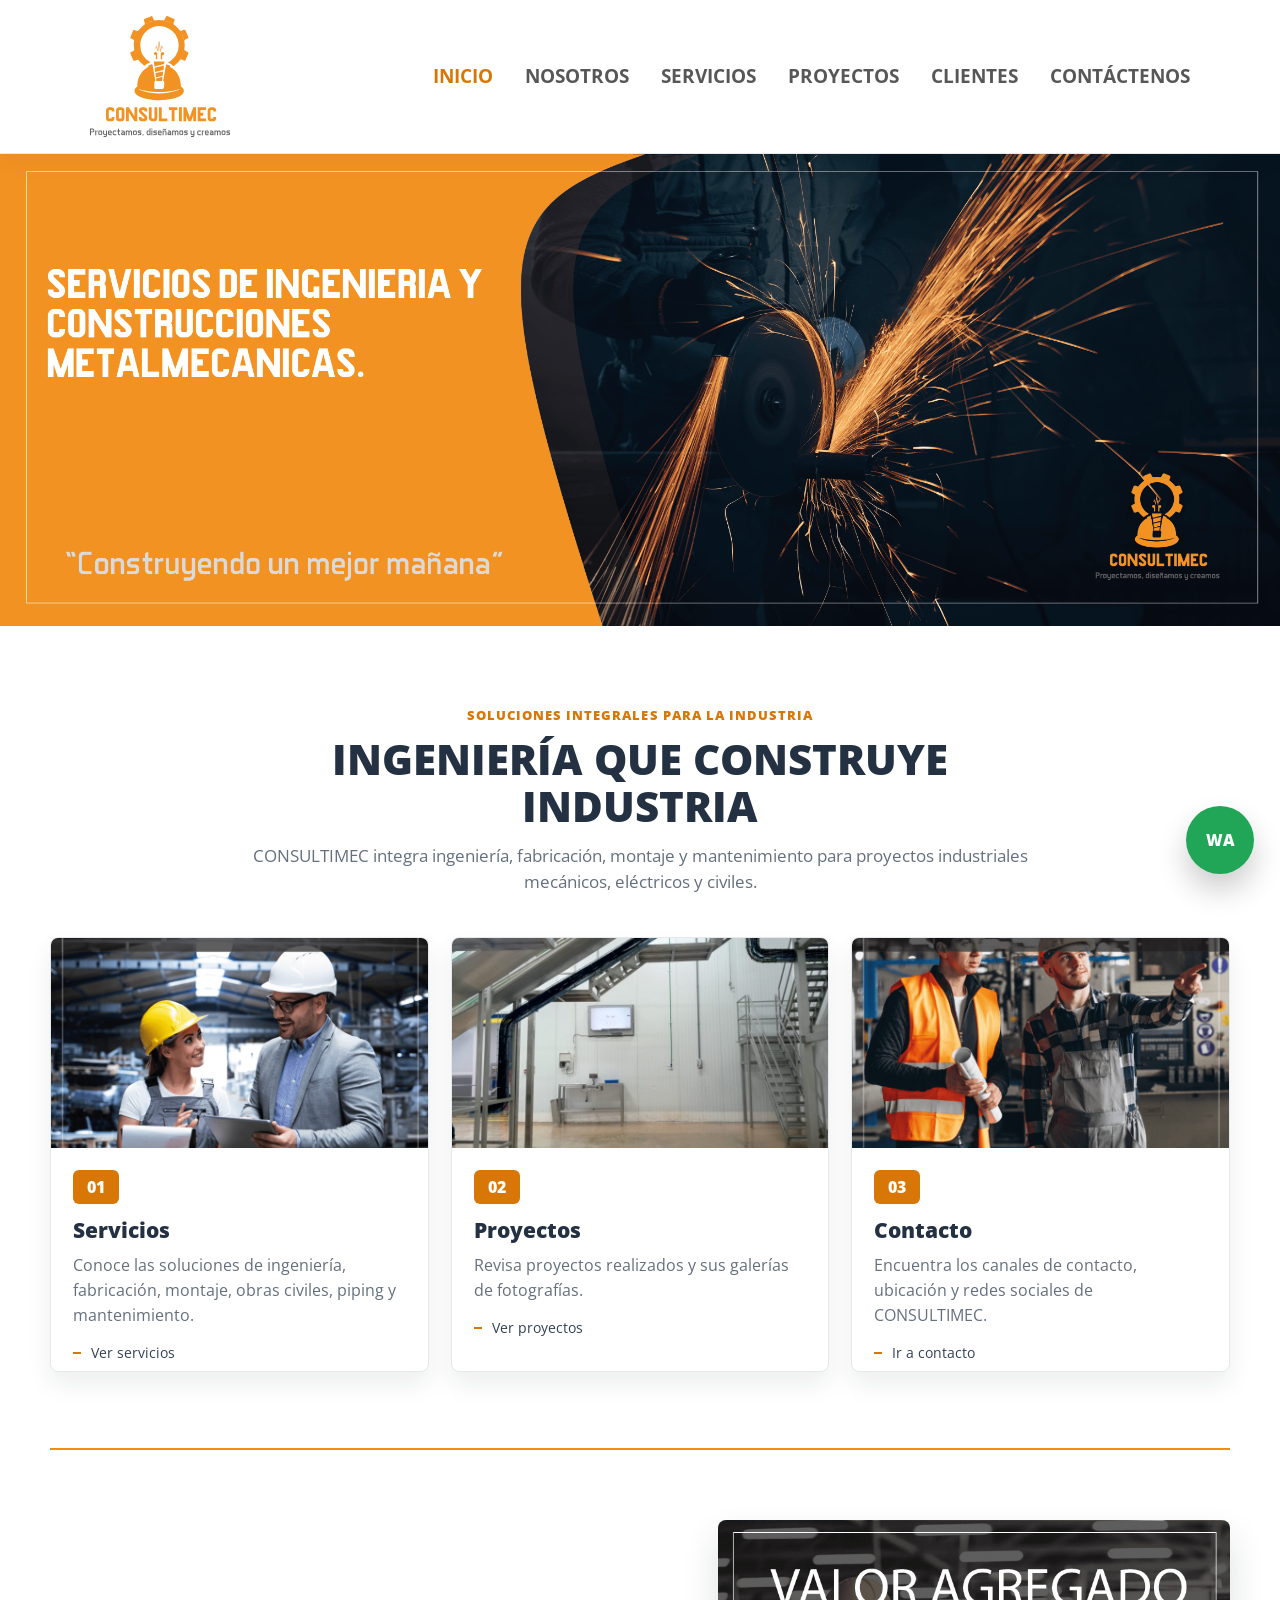
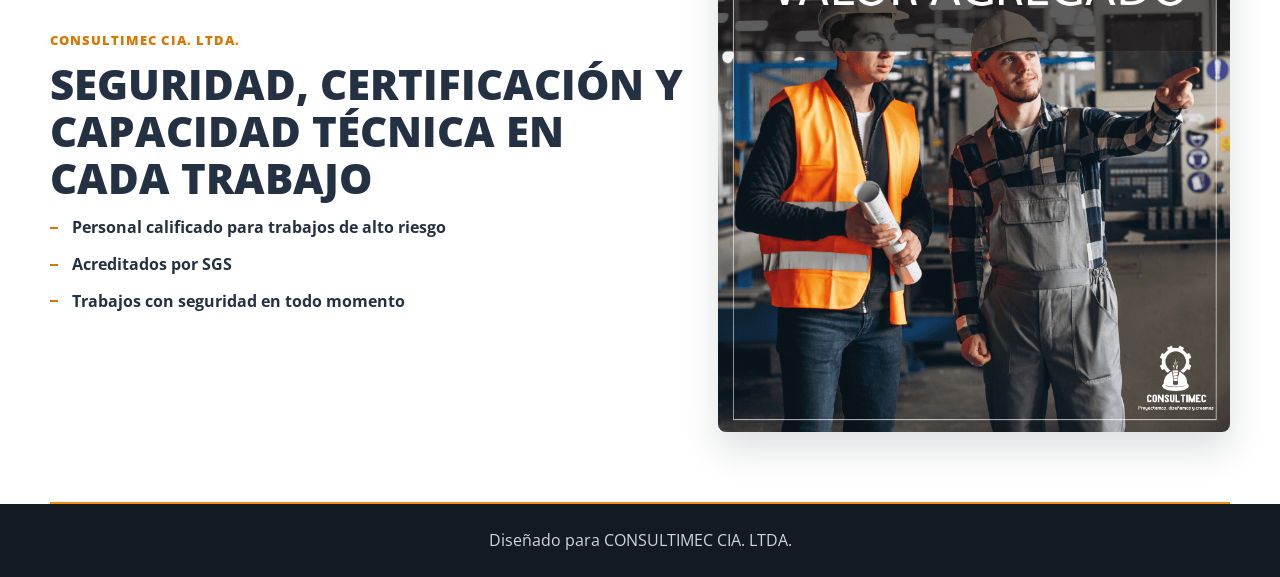
==== commit d6dfd77b: "Update index.html" ====
--- a/index.html
+++ b/index.html
@@ -9,11 +9,11 @@
   <link rel="preconnect" href="https://fonts.googleapis.com">
   <link rel="preconnect" href="https://fonts.gstatic.com" crossorigin>
   <link href="https://fonts.googleapis.com/css2?family=Open+Sans:wght@400;600;700;800&display=swap" rel="stylesheet">
-  <link rel="stylesheet" href="estilos.css">
+  <link rel="stylesheet" href="styles.css">
 </head>
 <body>
   <header class="site-header">
-    <a class="brand" href="índice.html" aria-label="CONSULTIMEC inicio">
+    <a class="brand" href="index.html" aria-label="CONSULTIMEC inicio">
       <img src="assets/site/LOGO-CONSULTIMEC.svg" alt="CONSULTIMEC">
     </a>
 
@@ -24,7 +24,7 @@
     </button>
 
     <nav id="main-menu" class="main-menu" aria-label="Menú principal">
-      <a class="active" href="índice.html">Inicio</a>
+      <a class="active" href="index.html">Inicio</a>
       <a href="nosotros.html">Nosotros</a>
       <a href="servicios.html">Servicios</a>
       <a href="proyectos.html">Proyectos</a>
--- a/styles.css
+++ b/styles.css
@@ -0,0 +1,679 @@
+:root {
+  --orange: #f28c12;
+  --orange-dark: #d97706;
+  --ink: #17202a;
+  --muted: #64707d;
+  --line: #e6e8eb;
+  --soft: #f6f7f8;
+  --green: #20855a;
+  --white: #ffffff;
+}
+
+* {
+  box-sizing: border-box;
+}
+
+html {
+  scroll-behavior: smooth;
+}
+
+body {
+  margin: 0;
+  color: var(--ink);
+  background: var(--white);
+  font-family: "Open Sans", Arial, sans-serif;
+  line-height: 1.55;
+  overflow-x: hidden;
+}
+
+img {
+  display: block;
+  max-width: 100%;
+}
+
+a {
+  color: inherit;
+  text-decoration: none;
+}
+
+button {
+  font: inherit;
+}
+
+.site-header {
+  position: sticky;
+  top: 0;
+  z-index: 20;
+  display: flex;
+  align-items: center;
+  justify-content: space-between;
+  gap: 28px;
+  min-height: 132px;
+  padding: 16px clamp(20px, 7vw, 150px);
+  background: rgba(255, 255, 255, 0.96);
+  border-bottom: 1px solid var(--line);
+  box-shadow: 0 8px 24px rgba(23, 32, 42, 0.04);
+}
+
+.brand img {
+  width: 140px;
+}
+
+.main-menu {
+  display: flex;
+  align-items: center;
+  gap: clamp(18px, 2.5vw, 42px);
+  color: rgba(0, 0, 0, 0.66);
+  font-size: 19px;
+  font-weight: 700;
+  text-transform: uppercase;
+}
+
+.main-menu a {
+  white-space: nowrap;
+  transition: color 160ms ease;
+}
+
+.main-menu a:hover,
+.main-menu a.active {
+  color: var(--orange-dark);
+}
+
+.menu-toggle {
+  display: none;
+  align-items: center;
+  justify-content: center;
+  gap: 4px;
+  width: 44px;
+  height: 40px;
+  border: 1px solid var(--line);
+  background: var(--white);
+  color: var(--ink);
+  padding: 0;
+  border-radius: 6px;
+}
+
+.menu-toggle span {
+  display: block;
+  width: 20px;
+  height: 2px;
+  background: var(--ink);
+}
+
+.menu-toggle {
+  flex-direction: column;
+}
+
+.hero {
+  width: 100%;
+  background: var(--orange);
+}
+
+.hero img {
+  width: 100%;
+  min-height: 360px;
+  object-fit: cover;
+  object-position: center;
+}
+
+.section {
+  width: min(1180px, calc(100% - 40px));
+  margin: 0 auto;
+  padding: 76px 0;
+}
+
+.section-heading {
+  max-width: 820px;
+  margin: 0 auto 42px;
+  text-align: center;
+}
+
+.eyebrow {
+  display: inline-block;
+  max-width: 100%;
+  margin-bottom: 10px;
+  color: var(--orange-dark);
+  font-size: 13px;
+  font-weight: 800;
+  letter-spacing: 0.08em;
+  text-transform: uppercase;
+}
+
+h1,
+h2,
+h3,
+p {
+  margin-top: 0;
+}
+
+h1,
+.section-heading h2,
+.value-copy h2,
+.contact-copy h2 {
+  margin-bottom: 14px;
+  color: #243142;
+  font-size: clamp(30px, 4vw, 42px);
+  line-height: 1.12;
+  font-weight: 800;
+  text-transform: uppercase;
+}
+
+.section-heading p,
+.contact-copy p {
+  margin-bottom: 0;
+  color: var(--muted);
+  font-size: 17px;
+}
+
+.services-grid {
+  display: grid;
+  grid-template-columns: repeat(3, minmax(0, 1fr));
+  gap: 22px;
+}
+
+.service-card {
+  overflow: hidden;
+  min-height: 100%;
+  background: var(--white);
+  border: 1px solid var(--line);
+  border-radius: 8px;
+  box-shadow: 0 12px 24px rgba(23, 32, 42, 0.08);
+}
+
+.service-card img {
+  width: 100%;
+  height: 210px;
+  object-fit: cover;
+}
+
+.service-card > span,
+.featured-service span {
+  display: inline-flex;
+  align-items: center;
+  justify-content: center;
+  width: 46px;
+  height: 34px;
+  margin: 22px 22px 0;
+  color: var(--white);
+  background: var(--orange-dark);
+  border-radius: 6px;
+  font-weight: 800;
+}
+
+.service-card h2 {
+  margin: 14px 22px 10px;
+  color: #243142;
+  font-size: 21px;
+  line-height: 1.18;
+  font-weight: 800;
+}
+
+.service-card p {
+  margin: 0 22px 14px;
+  color: var(--muted);
+}
+
+.service-card ul,
+.value-copy ul {
+  margin: 0;
+  padding: 0;
+  list-style: none;
+}
+
+.service-card li {
+  position: relative;
+  margin: 0 22px 8px;
+  padding-left: 18px;
+  color: #334155;
+  font-size: 14px;
+}
+
+.service-card li::before,
+.value-copy li::before {
+  content: "";
+  position: absolute;
+  left: 0;
+  top: 0.72em;
+  width: 8px;
+  height: 2px;
+  background: var(--orange-dark);
+}
+
+.featured-service {
+  grid-column: span 3;
+  display: grid;
+  grid-template-columns: 0.9fr 1.1fr;
+  align-items: stretch;
+}
+
+.featured-service img {
+  height: 100%;
+  min-height: 360px;
+}
+
+.featured-service div {
+  padding: 16px 14px 22px;
+}
+
+.value-band {
+  display: grid;
+  grid-template-columns: minmax(0, 0.9fr) minmax(320px, 0.72fr);
+  gap: 28px;
+  align-items: center;
+  width: min(1180px, calc(100% - 40px));
+  margin: 0 auto;
+  padding: 70px 0;
+  border-top: 2px solid var(--orange);
+  border-bottom: 2px solid var(--orange);
+}
+
+.value-copy {
+  padding: 28px 0;
+}
+
+.value-copy li {
+  position: relative;
+  margin-bottom: 12px;
+  padding-left: 22px;
+  color: #243142;
+  font-weight: 700;
+}
+
+.value-band img {
+  border-radius: 8px;
+  box-shadow: 0 18px 36px rgba(23, 32, 42, 0.14);
+}
+
+.projects-section {
+  width: min(1240px, calc(100% - 40px));
+}
+
+.projects-grid {
+  display: grid;
+  grid-template-columns: repeat(3, minmax(0, 1fr));
+  gap: 24px;
+}
+
+.project-card {
+  position: relative;
+  overflow: hidden;
+  min-height: 360px;
+  padding: 0;
+  border: 0;
+  border-radius: 8px;
+  background: #111827;
+  color: var(--white);
+  cursor: pointer;
+  text-align: left;
+  box-shadow: 0 18px 34px rgba(23, 32, 42, 0.16);
+}
+
+.project-card img {
+  position: absolute;
+  inset: 0;
+  width: 100%;
+  height: 100%;
+  object-fit: cover;
+  transition: transform 220ms ease;
+}
+
+.project-card::after {
+  content: "";
+  position: absolute;
+  inset: 0;
+  background: linear-gradient(180deg, rgba(0, 0, 0, 0.1), rgba(0, 0, 0, 0.75));
+}
+
+.project-card span,
+.project-card strong {
+  position: relative;
+  z-index: 1;
+  display: block;
+}
+
+.project-card span {
+  width: max-content;
+  margin: 22px;
+  padding: 6px 10px;
+  background: rgba(242, 140, 18, 0.94);
+  border-radius: 6px;
+  font-size: 13px;
+  font-weight: 800;
+  text-transform: uppercase;
+}
+
+.project-card strong {
+  position: absolute;
+  right: 22px;
+  bottom: 22px;
+  left: 22px;
+  font-size: 24px;
+  line-height: 1.16;
+}
+
+.project-card:hover img {
+  transform: scale(1.04);
+}
+
+.portfolio-grid {
+  display: grid;
+  grid-template-columns: repeat(2, minmax(0, 1fr));
+  gap: 22px;
+}
+
+.portfolio-grid img {
+  width: 100%;
+  border-radius: 8px;
+  box-shadow: 6px 6px 18px rgba(0, 0, 0, 0.22);
+}
+
+.clients-section {
+  padding-top: 32px;
+}
+
+.client-logos {
+  display: grid;
+  grid-template-columns: repeat(3, minmax(0, 1fr));
+  gap: 28px;
+  align-items: center;
+}
+
+.client-logos img {
+  max-height: 86px;
+  margin: 0 auto;
+  object-fit: contain;
+}
+
+.contact-section {
+  display: grid;
+  grid-template-columns: minmax(280px, 0.5fr) minmax(0, 1fr);
+  gap: 28px;
+  align-items: stretch;
+}
+
+.contact-copy {
+  padding: 34px;
+  color: var(--white);
+  background: #243142;
+  border-radius: 8px;
+}
+
+.contact-copy h2,
+.contact-copy p {
+  color: var(--white);
+}
+
+.contact-link {
+  display: block;
+  margin-top: 14px;
+  color: #ffe3b8;
+  font-weight: 700;
+}
+
+.contact-section iframe {
+  width: 100%;
+  min-height: 430px;
+  border: 0;
+  border-radius: 8px;
+}
+
+.site-footer {
+  padding: 24px 20px;
+  color: #cfd6de;
+  background: #141a22;
+  text-align: center;
+}
+
+.site-footer p {
+  margin: 0;
+}
+
+.whatsapp {
+  position: fixed;
+  right: 26px;
+  bottom: 26px;
+  z-index: 18;
+  display: grid;
+  place-items: center;
+  width: 68px;
+  height: 68px;
+  color: var(--white);
+  background: #21a657;
+  border-radius: 50%;
+  box-shadow: 0 16px 30px rgba(0, 0, 0, 0.2);
+  font-weight: 800;
+}
+
+.gallery-dialog {
+  width: min(1120px, calc(100% - 32px));
+  max-height: calc(100% - 32px);
+  padding: 0;
+  border: 0;
+  border-radius: 8px;
+  background: var(--white);
+  box-shadow: 0 30px 80px rgba(0, 0, 0, 0.45);
+}
+
+.gallery-dialog::backdrop {
+  background: rgba(14, 20, 28, 0.78);
+}
+
+.dialog-close {
+  position: absolute;
+  top: 14px;
+  right: 14px;
+  z-index: 3;
+  border: 0;
+  border-radius: 6px;
+  padding: 9px 12px;
+  background: rgba(255, 255, 255, 0.92);
+  color: var(--ink);
+  cursor: pointer;
+  font-weight: 800;
+}
+
+.dialog-body {
+  display: grid;
+  grid-template-columns: minmax(0, 1fr) 300px;
+  min-height: 640px;
+}
+
+.gallery-main {
+  position: relative;
+  display: grid;
+  place-items: center;
+  background: #0d1218;
+}
+
+.gallery-main img {
+  max-height: 78vh;
+  width: 100%;
+  object-fit: contain;
+}
+
+.gallery-nav {
+  position: absolute;
+  top: 50%;
+  transform: translateY(-50%);
+  z-index: 2;
+  border: 0;
+  border-radius: 6px;
+  padding: 10px 12px;
+  background: rgba(255, 255, 255, 0.9);
+  color: var(--ink);
+  cursor: pointer;
+  font-weight: 800;
+}
+
+.gallery-nav.prev {
+  left: 14px;
+}
+
+.gallery-nav.next {
+  right: 14px;
+}
+
+.gallery-info {
+  overflow: auto;
+  padding: 30px 22px;
+}
+
+.gallery-info h2 {
+  margin-bottom: 8px;
+  color: #243142;
+  font-size: 24px;
+  line-height: 1.18;
+}
+
+.gallery-info p {
+  color: var(--muted);
+  font-weight: 700;
+}
+
+.gallery-thumbs {
+  display: grid;
+  grid-template-columns: repeat(3, 1fr);
+  gap: 8px;
+}
+
+.gallery-thumbs button {
+  overflow: hidden;
+  padding: 0;
+  border: 2px solid transparent;
+  border-radius: 6px;
+  background: transparent;
+  cursor: pointer;
+}
+
+.gallery-thumbs button.active {
+  border-color: var(--orange-dark);
+}
+
+.gallery-thumbs img {
+  width: 100%;
+  aspect-ratio: 1;
+  object-fit: cover;
+}
+
+@media (max-width: 980px) {
+  .site-header {
+    min-height: auto;
+    padding: 14px 20px;
+  }
+
+  .brand img {
+    width: 112px;
+  }
+
+  .menu-toggle {
+    display: inline-flex;
+  }
+
+  .main-menu {
+    position: absolute;
+    top: 100%;
+    right: 20px;
+    left: 20px;
+    display: none;
+    flex-direction: column;
+    align-items: stretch;
+    gap: 0;
+    padding: 10px;
+    background: var(--white);
+    border: 1px solid var(--line);
+    border-radius: 8px;
+    box-shadow: 0 18px 34px rgba(23, 32, 42, 0.14);
+  }
+
+  .main-menu.open {
+    display: flex;
+  }
+
+  .main-menu a {
+    padding: 12px;
+  }
+
+  .hero img {
+    min-height: 280px;
+  }
+
+  .services-grid,
+  .projects-grid,
+  .portfolio-grid,
+  .contact-section,
+  .value-band,
+  .dialog-body {
+    grid-template-columns: 1fr;
+  }
+
+  .featured-service {
+    grid-column: span 1;
+    grid-template-columns: 1fr;
+  }
+
+  .featured-service img {
+    min-height: 250px;
+  }
+
+  .dialog-body {
+    min-height: 0;
+  }
+}
+
+@media (max-width: 640px) {
+  .section {
+    width: min(100% - 28px, 1180px);
+    padding: 52px 0;
+  }
+
+  .hero img {
+    min-height: 220px;
+    object-position: left center;
+  }
+
+  .eyebrow {
+    font-size: 12px;
+    line-height: 1.35;
+    letter-spacing: 0.04em;
+  }
+
+  h1,
+  .section-heading h2,
+  .value-copy h2,
+  .contact-copy h2 {
+    font-size: 27px;
+    overflow-wrap: break-word;
+  }
+
+  .section-heading p,
+  .contact-copy p {
+    font-size: 16px;
+  }
+
+  .services-grid {
+    gap: 18px;
+  }
+
+  .project-card {
+    min-height: 310px;
+  }
+
+  .client-logos {
+    grid-template-columns: 1fr;
+  }
+
+  .gallery-info {
+    padding: 22px 16px;
+  }
+
+  .gallery-thumbs {
+    grid-template-columns: repeat(4, 1fr);
+  }
+
+  .whatsapp {
+    width: 58px;
+    height: 58px;
+    right: 18px;
+    bottom: 18px;
+  }
+}
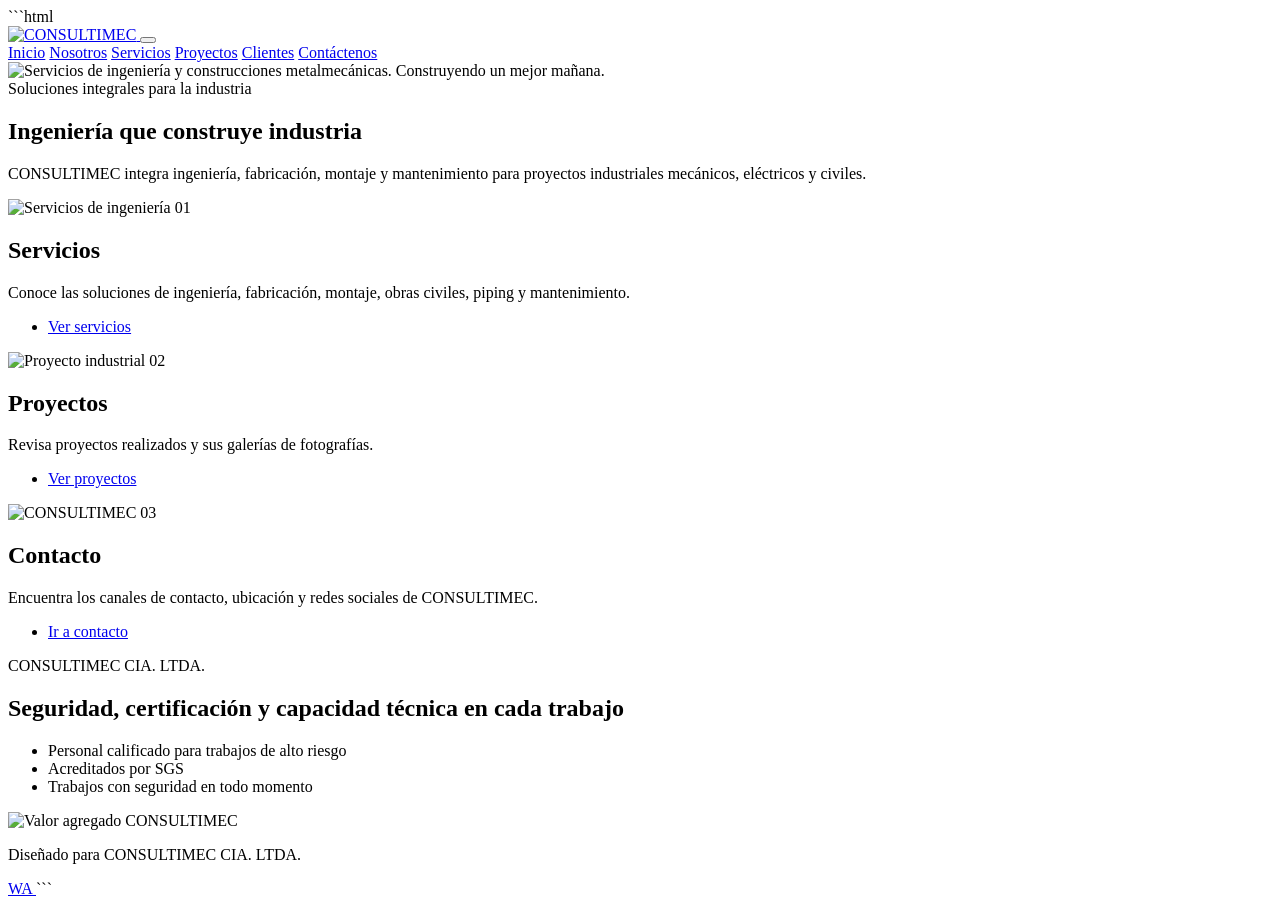
==== commit 608d6fcc: "Update index.html" ====
--- a/index.html
+++ b/index.html
@@ -1,112 +1,241 @@
+```html
 <!doctype html>
 <html lang="es">
 <head>
   <meta charset="utf-8">
   <meta name="viewport" content="width=device-width, initial-scale=1">
+
   <title>CONSULTIMEC | Ingeniería y construcciones metalmecánicas</title>
+
   <meta name="description" content="CONSULTIMEC ofrece soluciones integrales de ingeniería mecánica, eléctrica y civil para la industria.">
-  <link rel="icon" href="assets/site/cropped-ISO_Mesa-de-trabajo-1-32x32.png">
+
+  <link rel="icon" href="/consultimec/assets/site/cropped-ISO_Mesa-de-trabajo-1-32x32.png">
+
   <link rel="preconnect" href="https://fonts.googleapis.com">
   <link rel="preconnect" href="https://fonts.gstatic.com" crossorigin>
+
   <link href="https://fonts.googleapis.com/css2?family=Open+Sans:wght@400;600;700;800&display=swap" rel="stylesheet">
-  <link rel="stylesheet" href="styles.css">
+
+  <link rel="stylesheet" href="/consultimec/styles.css">
 </head>
+
 <body>
+
+  <!-- ENCABEZADO Y MENÚ -->
   <header class="site-header">
-    <a class="brand" href="index.html" aria-label="CONSULTIMEC inicio">
-      <img src="assets/site/LOGO-CONSULTIMEC.svg" alt="CONSULTIMEC">
+
+    <a class="brand" href="/consultimec/" aria-label="CONSULTIMEC inicio">
+      <img src="/consultimec/assets/site/LOGO-CONSULTIMEC.svg" alt="CONSULTIMEC">
     </a>
 
-    <button class="menu-toggle" type="button" aria-label="Abrir menú" aria-expanded="false" aria-controls="main-menu">
+    <button
+      class="menu-toggle"
+      type="button"
+      aria-label="Abrir menú"
+      aria-expanded="false"
+      aria-controls="main-menu"
+    >
       <span></span>
       <span></span>
       <span></span>
     </button>
 
     <nav id="main-menu" class="main-menu" aria-label="Menú principal">
-      <a class="active" href="index.html">Inicio</a>
-      <a href="nosotros.html">Nosotros</a>
-      <a href="servicios.html">Servicios</a>
-      <a href="proyectos.html">Proyectos</a>
-      <a href="clientes.html">Clientes</a>
-      <a href="contacto.html">Contáctenos</a>
+      <a class="active" href="/consultimec/">Inicio</a>
+      <a href="/consultimec/nosotros.html">Nosotros</a>
+      <a href="/consultimec/servicios.html">Servicios</a>
+      <a href="/consultimec/proyectos.html">Proyectos</a>
+      <a href="/consultimec/clientes.html">Clientes</a>
+      <a href="/consultimec/contacto.html">Contáctenos</a>
     </nav>
+
   </header>
 
+  <!-- CONTENIDO PRINCIPAL -->
   <main>
+
+    <!-- BANNER PRINCIPAL -->
     <section class="hero" aria-label="Servicios de ingeniería y construcciones metalmecánicas">
-      <img src="assets/site/BANNER-1-CONSULTIMEC_Mesa-de-trabajo-1-min.png" alt="Servicios de ingeniería y construcciones metalmecánicas. Construyendo un mejor mañana.">
+
+      <img
+        src="/consultimec/assets/site/BANNER-1-CONSULTIMEC_Mesa-de-trabajo-1-min.png"
+        alt="Servicios de ingeniería y construcciones metalmecánicas. Construyendo un mejor mañana."
+      >
+
     </section>
 
+    <!-- SECCIÓN DE PRESENTACIÓN -->
     <section class="section">
+
       <div class="section-heading">
+
         <span class="eyebrow">Soluciones integrales para la industria</span>
+
         <h1>Ingeniería que construye industria</h1>
-        <p>CONSULTIMEC integra ingeniería, fabricación, montaje y mantenimiento para proyectos industriales mecánicos, eléctricos y civiles.</p>
+
+        <p>
+          CONSULTIMEC integra ingeniería, fabricación, montaje y mantenimiento
+          para proyectos industriales mecánicos, eléctricos y civiles.
+        </p>
+
       </div>
 
+      <!-- TARJETAS DE SERVICIOS -->
       <div class="services-grid">
+
+        <!-- SERVICIOS -->
         <article class="service-card">
-          <img src="assets/site/INGENIERIAS_Mesa-de-trabajo-1_Mesa-de-trabajo-1-min.png" alt="Servicios de ingeniería">
+
+          <img
+            src="/consultimec/assets/site/INGENIERIAS_Mesa-de-trabajo-1_Mesa-de-trabajo-1-min.png"
+            alt="Servicios de ingeniería"
+          >
+
           <span>01</span>
+
           <h2>Servicios</h2>
-          <p>Conoce las soluciones de ingeniería, fabricación, montaje, obras civiles, piping y mantenimiento.</p>
+
+          <p>
+            Conoce las soluciones de ingeniería, fabricación, montaje,
+            obras civiles, piping y mantenimiento.
+          </p>
+
           <ul>
-            <li><a href="servicios.html">Ver servicios</a></li>
+            <li>
+              <a href="/consultimec/servicios.html">Ver servicios</a>
+            </li>
           </ul>
+
         </article>
 
+        <!-- PROYECTOS -->
         <article class="service-card">
-          <img src="assets/projects/proyecto-escalera-inclinada-para-acceso-de-limpieza-songa/08.jpg" alt="Proyecto industrial">
+
+          <img
+            src="/consultimec/assets/projects/proyecto-escalera-inclinada-para-acceso-de-limpieza-songa/08.jpg"
+            alt="Proyecto industrial"
+          >
+
           <span>02</span>
+
           <h2>Proyectos</h2>
-          <p>Revisa proyectos realizados y sus galerías de fotografías.</p>
+
+          <p>
+            Revisa proyectos realizados y sus galerías de fotografías.
+          </p>
+
           <ul>
-            <li><a href="proyectos.html">Ver proyectos</a></li>
+            <li>
+              <a href="/consultimec/proyectos.html">Ver proyectos</a>
+            </li>
           </ul>
+
         </article>
 
+        <!-- CONTACTO -->
         <article class="service-card">
-          <img src="assets/site/VALOR-AGREGADO_Mesa-de-trabajo-1-min.png" alt="CONSULTIMEC">
+
+          <img
+            src="/consultimec/assets/site/VALOR-AGREGADO_Mesa-de-trabajo-1-min.png"
+            alt="CONSULTIMEC"
+          >
+
           <span>03</span>
+
           <h2>Contacto</h2>
-          <p>Encuentra los canales de contacto, ubicación y redes sociales de CONSULTIMEC.</p>
+
+          <p>
+            Encuentra los canales de contacto, ubicación y redes sociales
+            de CONSULTIMEC.
+          </p>
+
           <ul>
-            <li><a href="contacto.html">Ir a contacto</a></li>
+            <li>
+              <a href="/consultimec/contacto.html">Ir a contacto</a>
+            </li>
           </ul>
+
         </article>
+
       </div>
+
     </section>
 
+    <!-- VALOR AGREGADO -->
     <section class="value-band">
+
       <div class="value-copy">
+
         <span class="eyebrow">CONSULTIMEC CIA. LTDA.</span>
-        <h2>Seguridad, certificación y capacidad técnica en cada trabajo</h2>
+
+        <h2>
+          Seguridad, certificación y capacidad técnica en cada trabajo
+        </h2>
+
         <ul>
           <li>Personal calificado para trabajos de alto riesgo</li>
           <li>Acreditados por SGS</li>
           <li>Trabajos con seguridad en todo momento</li>
         </ul>
+
       </div>
 
-      <img src="assets/site/VALOR-AGREGADO_Mesa-de-trabajo-1-min.png" alt="Valor agregado CONSULTIMEC">
+      <img
+        src="/consultimec/assets/site/VALOR-AGREGADO_Mesa-de-trabajo-1-min.png"
+        alt="Valor agregado CONSULTIMEC"
+      >
+
     </section>
+
   </main>
 
+  <!-- PIE DE PÁGINA -->
   <footer class="site-footer">
+
     <p>Diseñado para CONSULTIMEC CIA. LTDA.</p>
+
   </footer>
 
-  <a class="whatsapp" href="https://wa.me/" aria-label="Contactar por WhatsApp">WA</a>
-
+  <!-- BOTÓN DE WHATSAPP -->
+  <a
+    class="whatsapp"
+    href="https://wa.me/"
+    aria-label="Contactar por WhatsApp"
+  >
+    WA
+  </a>
+
+  <!-- FUNCIONALIDAD DEL MENÚ -->
   <script>
+
     const menuToggle = document.querySelector(".menu-toggle");
     const mainMenu = document.querySelector(".main-menu");
 
     menuToggle.addEventListener("click", () => {
+
       const isOpen = mainMenu.classList.toggle("open");
+
       menuToggle.setAttribute("aria-expanded", String(isOpen));
+
     });
+
+    // Cerrar el menú móvil al seleccionar una página
+    const menuLinks = mainMenu.querySelectorAll("a");
+
+    menuLinks.forEach((link) => {
+
+      link.addEventListener("click", () => {
+
+        mainMenu.classList.remove("open");
+
+        menuToggle.setAttribute("aria-expanded", "false");
+
+      });
+
+    });
+
   </script>
+
 </body>
 </html>
+```
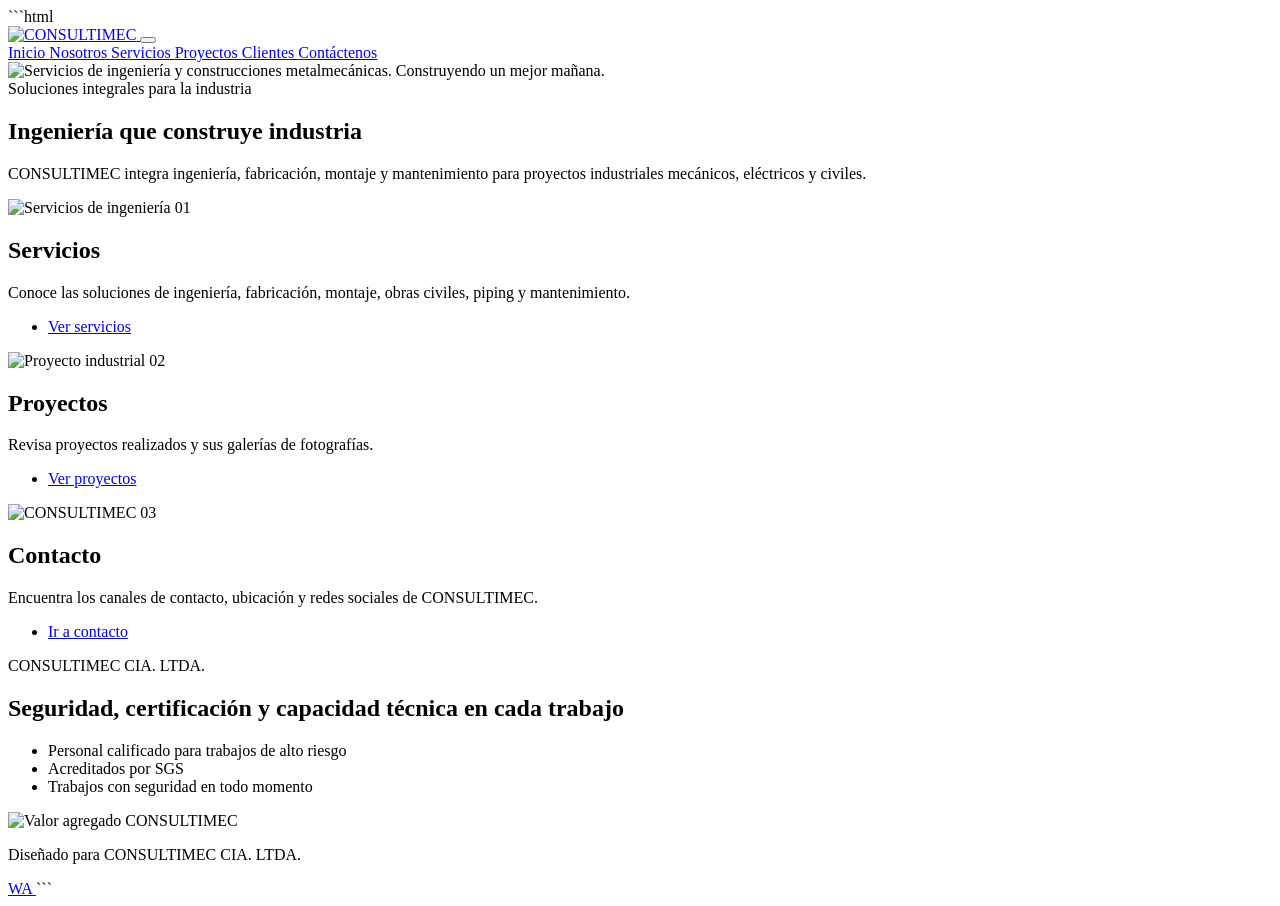
==== commit 9e3cbfdc: "Update index.html" ====
--- a/index.html
+++ b/index.html
@@ -1,33 +1,52 @@
 ```html
 <!doctype html>
 <html lang="es">
+
 <head>
   <meta charset="utf-8">
   <meta name="viewport" content="width=device-width, initial-scale=1">
 
   <title>CONSULTIMEC | Ingeniería y construcciones metalmecánicas</title>
 
-  <meta name="description" content="CONSULTIMEC ofrece soluciones integrales de ingeniería mecánica, eléctrica y civil para la industria.">
-
-  <link rel="icon" href="/consultimec/assets/site/cropped-ISO_Mesa-de-trabajo-1-32x32.png">
+  <meta
+    name="description"
+    content="CONSULTIMEC ofrece soluciones integrales de ingeniería mecánica, eléctrica y civil para la industria."
+  >
+
+  <link
+    rel="icon"
+    href="/consultimec/assets/site/cropped-ISO_Mesa-de-trabajo-1-32x32.png"
+  >
 
   <link rel="preconnect" href="https://fonts.googleapis.com">
   <link rel="preconnect" href="https://fonts.gstatic.com" crossorigin>
 
-  <link href="https://fonts.googleapis.com/css2?family=Open+Sans:wght@400;600;700;800&display=swap" rel="stylesheet">
+  <link
+    href="https://fonts.googleapis.com/css2?family=Open+Sans:wght@400;600;700;800&display=swap"
+    rel="stylesheet"
+  >
 
   <link rel="stylesheet" href="/consultimec/styles.css">
 </head>
 
 <body>
 
-  <!-- ENCABEZADO Y MENÚ -->
+  <!-- HEADER -->
   <header class="site-header">
 
-    <a class="brand" href="/consultimec/" aria-label="CONSULTIMEC inicio">
-      <img src="/consultimec/assets/site/LOGO-CONSULTIMEC.svg" alt="CONSULTIMEC">
+    <!-- LOGO -->
+    <a
+      class="brand"
+      href="/consultimec/index.html"
+      aria-label="CONSULTIMEC inicio"
+    >
+      <img
+        src="/consultimec/assets/site/LOGO-CONSULTIMEC.svg"
+        alt="CONSULTIMEC"
+      >
     </a>
 
+    <!-- BOTÓN MENÚ MÓVIL -->
     <button
       class="menu-toggle"
       type="button"
@@ -40,22 +59,53 @@
       <span></span>
     </button>
 
-    <nav id="main-menu" class="main-menu" aria-label="Menú principal">
-      <a class="active" href="/consultimec/">Inicio</a>
-      <a href="/consultimec/nosotros.html">Nosotros</a>
-      <a href="/consultimec/servicios.html">Servicios</a>
-      <a href="/consultimec/proyectos.html">Proyectos</a>
-      <a href="/consultimec/clientes.html">Clientes</a>
-      <a href="/consultimec/contacto.html">Contáctenos</a>
+    <!-- MENÚ -->
+    <nav
+      id="main-menu"
+      class="main-menu"
+      aria-label="Menú principal"
+    >
+
+      <a
+        class="active"
+        href="/consultimec/index.html"
+      >
+        Inicio
+      </a>
+
+      <a href="/consultimec/nosotros.html">
+        Nosotros
+      </a>
+
+      <a href="/consultimec/servicios.html">
+        Servicios
+      </a>
+
+      <a href="/consultimec/proyectos.html">
+        Proyectos
+      </a>
+
+      <a href="/consultimec/clientes.html">
+        Clientes
+      </a>
+
+      <a href="/consultimec/contacto.html">
+        Contáctenos
+      </a>
+
     </nav>
 
   </header>
+
 
   <!-- CONTENIDO PRINCIPAL -->
   <main>
 
     <!-- BANNER PRINCIPAL -->
-    <section class="hero" aria-label="Servicios de ingeniería y construcciones metalmecánicas">
+    <section
+      class="hero"
+      aria-label="Servicios de ingeniería y construcciones metalmecánicas"
+    >
 
       <img
         src="/consultimec/assets/site/BANNER-1-CONSULTIMEC_Mesa-de-trabajo-1-min.png"
@@ -64,14 +114,19 @@
 
     </section>
 
-    <!-- SECCIÓN DE PRESENTACIÓN -->
+
+    <!-- PRESENTACIÓN -->
     <section class="section">
 
       <div class="section-heading">
 
-        <span class="eyebrow">Soluciones integrales para la industria</span>
-
-        <h1>Ingeniería que construye industria</h1>
+        <span class="eyebrow">
+          Soluciones integrales para la industria
+        </span>
+
+        <h1>
+          Ingeniería que construye industria
+        </h1>
 
         <p>
           CONSULTIMEC integra ingeniería, fabricación, montaje y mantenimiento
@@ -80,8 +135,10 @@
 
       </div>
 
-      <!-- TARJETAS DE SERVICIOS -->
+
+      <!-- TARJETAS -->
       <div class="services-grid">
+
 
         <!-- SERVICIOS -->
         <article class="service-card">
@@ -93,7 +150,9 @@
 
           <span>01</span>
 
-          <h2>Servicios</h2>
+          <h2>
+            Servicios
+          </h2>
 
           <p>
             Conoce las soluciones de ingeniería, fabricación, montaje,
@@ -102,11 +161,14 @@
 
           <ul>
             <li>
-              <a href="/consultimec/servicios.html">Ver servicios</a>
+              <a href="/consultimec/servicios.html">
+                Ver servicios
+              </a>
             </li>
           </ul>
 
         </article>
+
 
         <!-- PROYECTOS -->
         <article class="service-card">
@@ -118,7 +180,9 @@
 
           <span>02</span>
 
-          <h2>Proyectos</h2>
+          <h2>
+            Proyectos
+          </h2>
 
           <p>
             Revisa proyectos realizados y sus galerías de fotografías.
@@ -126,11 +190,14 @@
 
           <ul>
             <li>
-              <a href="/consultimec/proyectos.html">Ver proyectos</a>
+              <a href="/consultimec/proyectos.html">
+                Ver proyectos
+              </a>
             </li>
           </ul>
 
         </article>
+
 
         <!-- CONTACTO -->
         <article class="service-card">
@@ -142,7 +209,9 @@
 
           <span>03</span>
 
-          <h2>Contacto</h2>
+          <h2>
+            Contacto
+          </h2>
 
           <p>
             Encuentra los canales de contacto, ubicación y redes sociales
@@ -151,7 +220,9 @@
 
           <ul>
             <li>
-              <a href="/consultimec/contacto.html">Ir a contacto</a>
+              <a href="/consultimec/contacto.html">
+                Ir a contacto
+              </a>
             </li>
           </ul>
 
@@ -161,24 +232,38 @@
 
     </section>
 
+
     <!-- VALOR AGREGADO -->
     <section class="value-band">
 
       <div class="value-copy">
 
-        <span class="eyebrow">CONSULTIMEC CIA. LTDA.</span>
+        <span class="eyebrow">
+          CONSULTIMEC CIA. LTDA.
+        </span>
 
         <h2>
           Seguridad, certificación y capacidad técnica en cada trabajo
         </h2>
 
         <ul>
-          <li>Personal calificado para trabajos de alto riesgo</li>
-          <li>Acreditados por SGS</li>
-          <li>Trabajos con seguridad en todo momento</li>
+
+          <li>
+            Personal calificado para trabajos de alto riesgo
+          </li>
+
+          <li>
+            Acreditados por SGS
+          </li>
+
+          <li>
+            Trabajos con seguridad en todo momento
+          </li>
+
         </ul>
 
       </div>
+
 
       <img
         src="/consultimec/assets/site/VALOR-AGREGADO_Mesa-de-trabajo-1-min.png"
@@ -189,14 +274,18 @@
 
   </main>
 
-  <!-- PIE DE PÁGINA -->
+
+  <!-- FOOTER -->
   <footer class="site-footer">
 
-    <p>Diseñado para CONSULTIMEC CIA. LTDA.</p>
+    <p>
+      Diseñado para CONSULTIMEC CIA. LTDA.
+    </p>
 
   </footer>
 
-  <!-- BOTÓN DE WHATSAPP -->
+
+  <!-- WHATSAPP -->
   <a
     class="whatsapp"
     href="https://wa.me/"
@@ -205,7 +294,8 @@
     WA
   </a>
 
-  <!-- FUNCIONALIDAD DEL MENÚ -->
+
+  <!-- JAVASCRIPT DEL MENÚ -->
   <script>
 
     const menuToggle = document.querySelector(".menu-toggle");
@@ -215,11 +305,16 @@
 
       const isOpen = mainMenu.classList.toggle("open");
 
-      menuToggle.setAttribute("aria-expanded", String(isOpen));
+      menuToggle.setAttribute(
+        "aria-expanded",
+        String(isOpen)
+      );
 
     });
 
-    // Cerrar el menú móvil al seleccionar una página
+
+    // Cerrar menú móvil al seleccionar una opción
+
     const menuLinks = mainMenu.querySelectorAll("a");
 
     menuLinks.forEach((link) => {
@@ -228,7 +323,10 @@
 
         mainMenu.classList.remove("open");
 
-        menuToggle.setAttribute("aria-expanded", "false");
+        menuToggle.setAttribute(
+          "aria-expanded",
+          "false"
+        );
 
       });
 
@@ -237,5 +335,6 @@
   </script>
 
 </body>
+
 </html>
 ```
